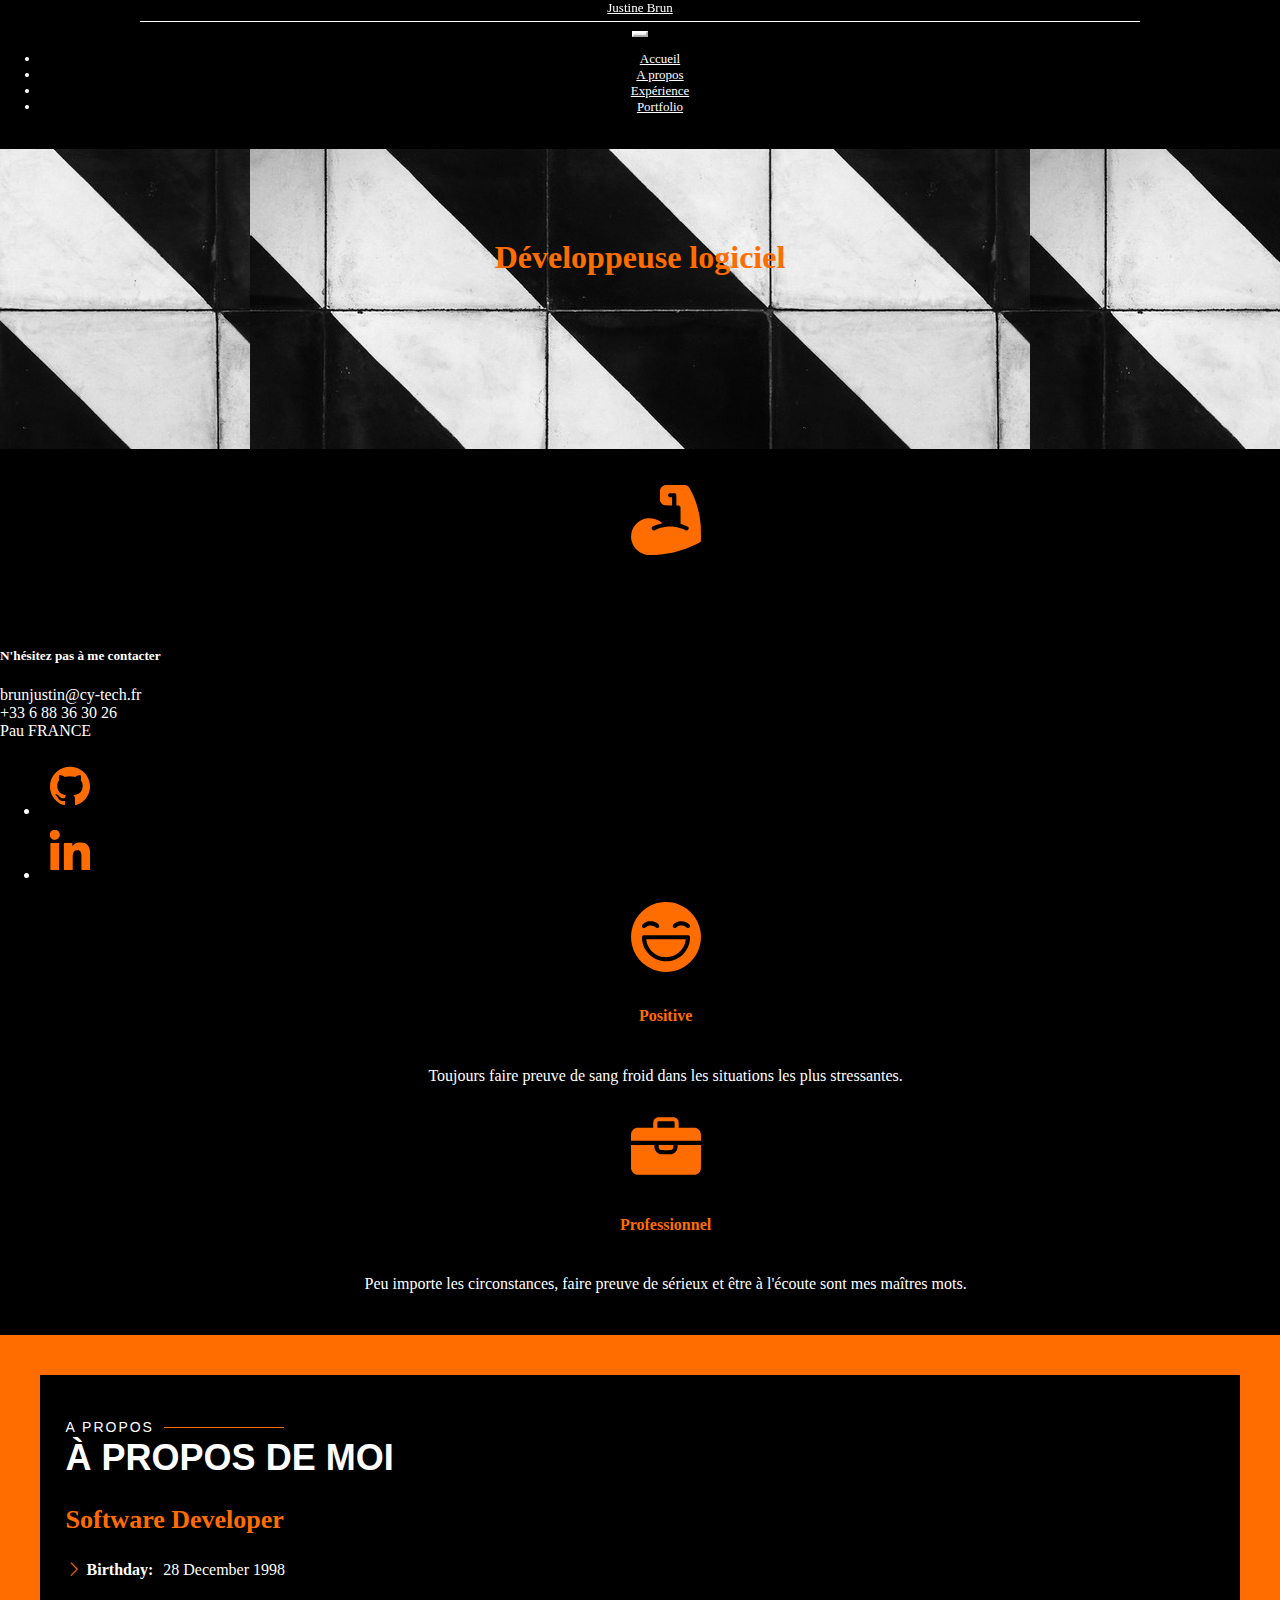
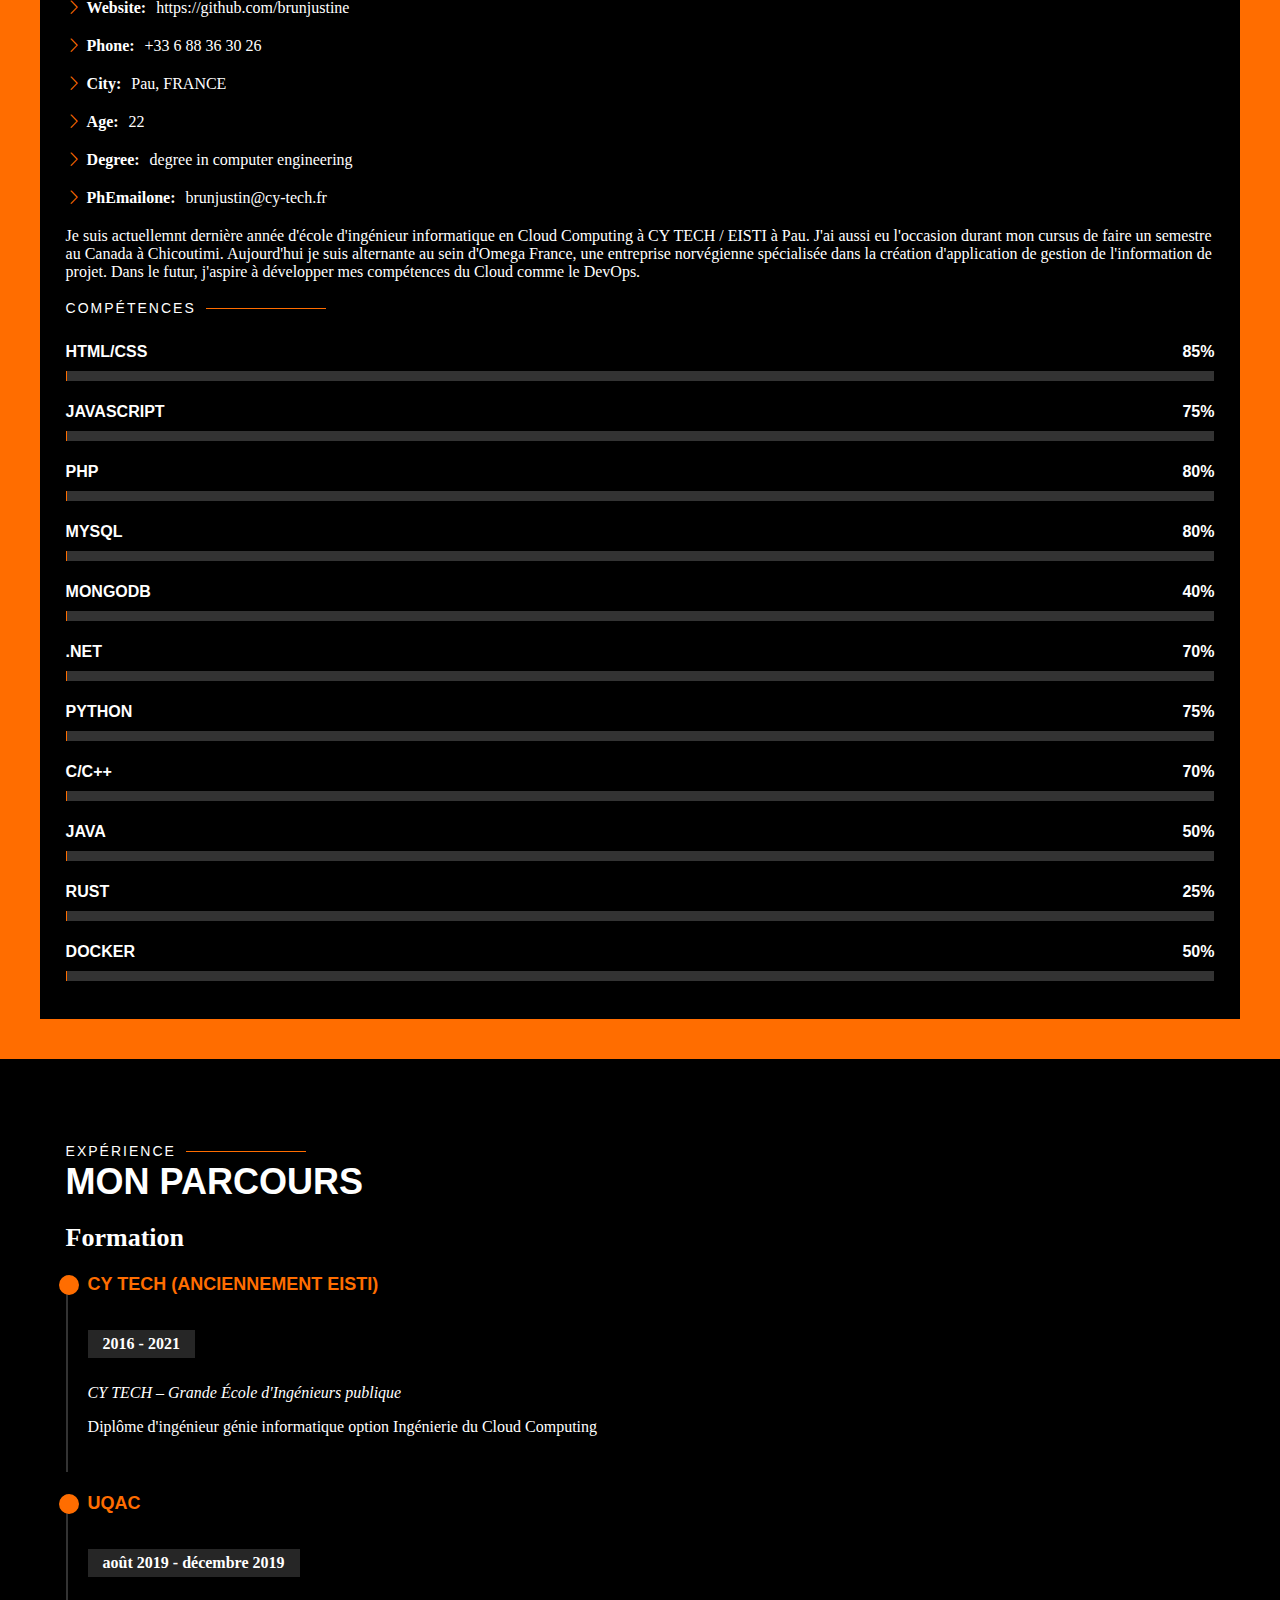
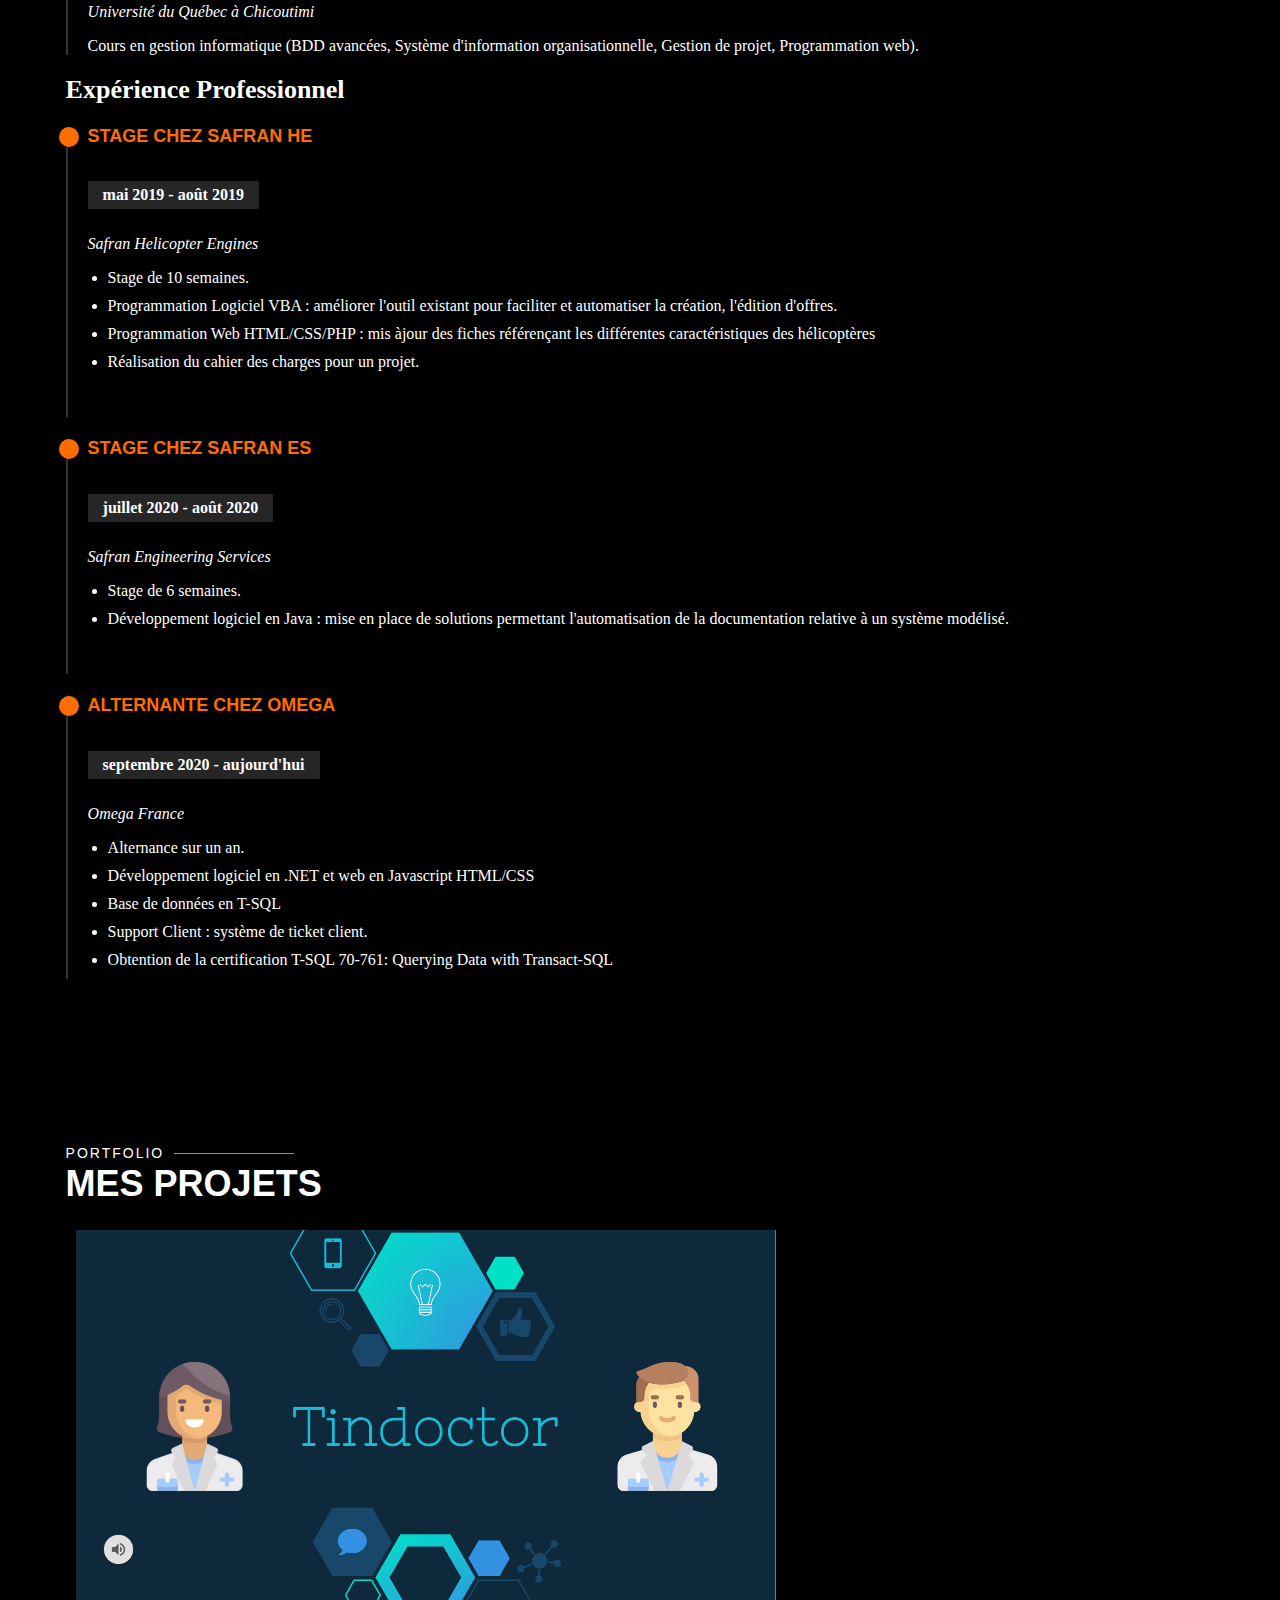
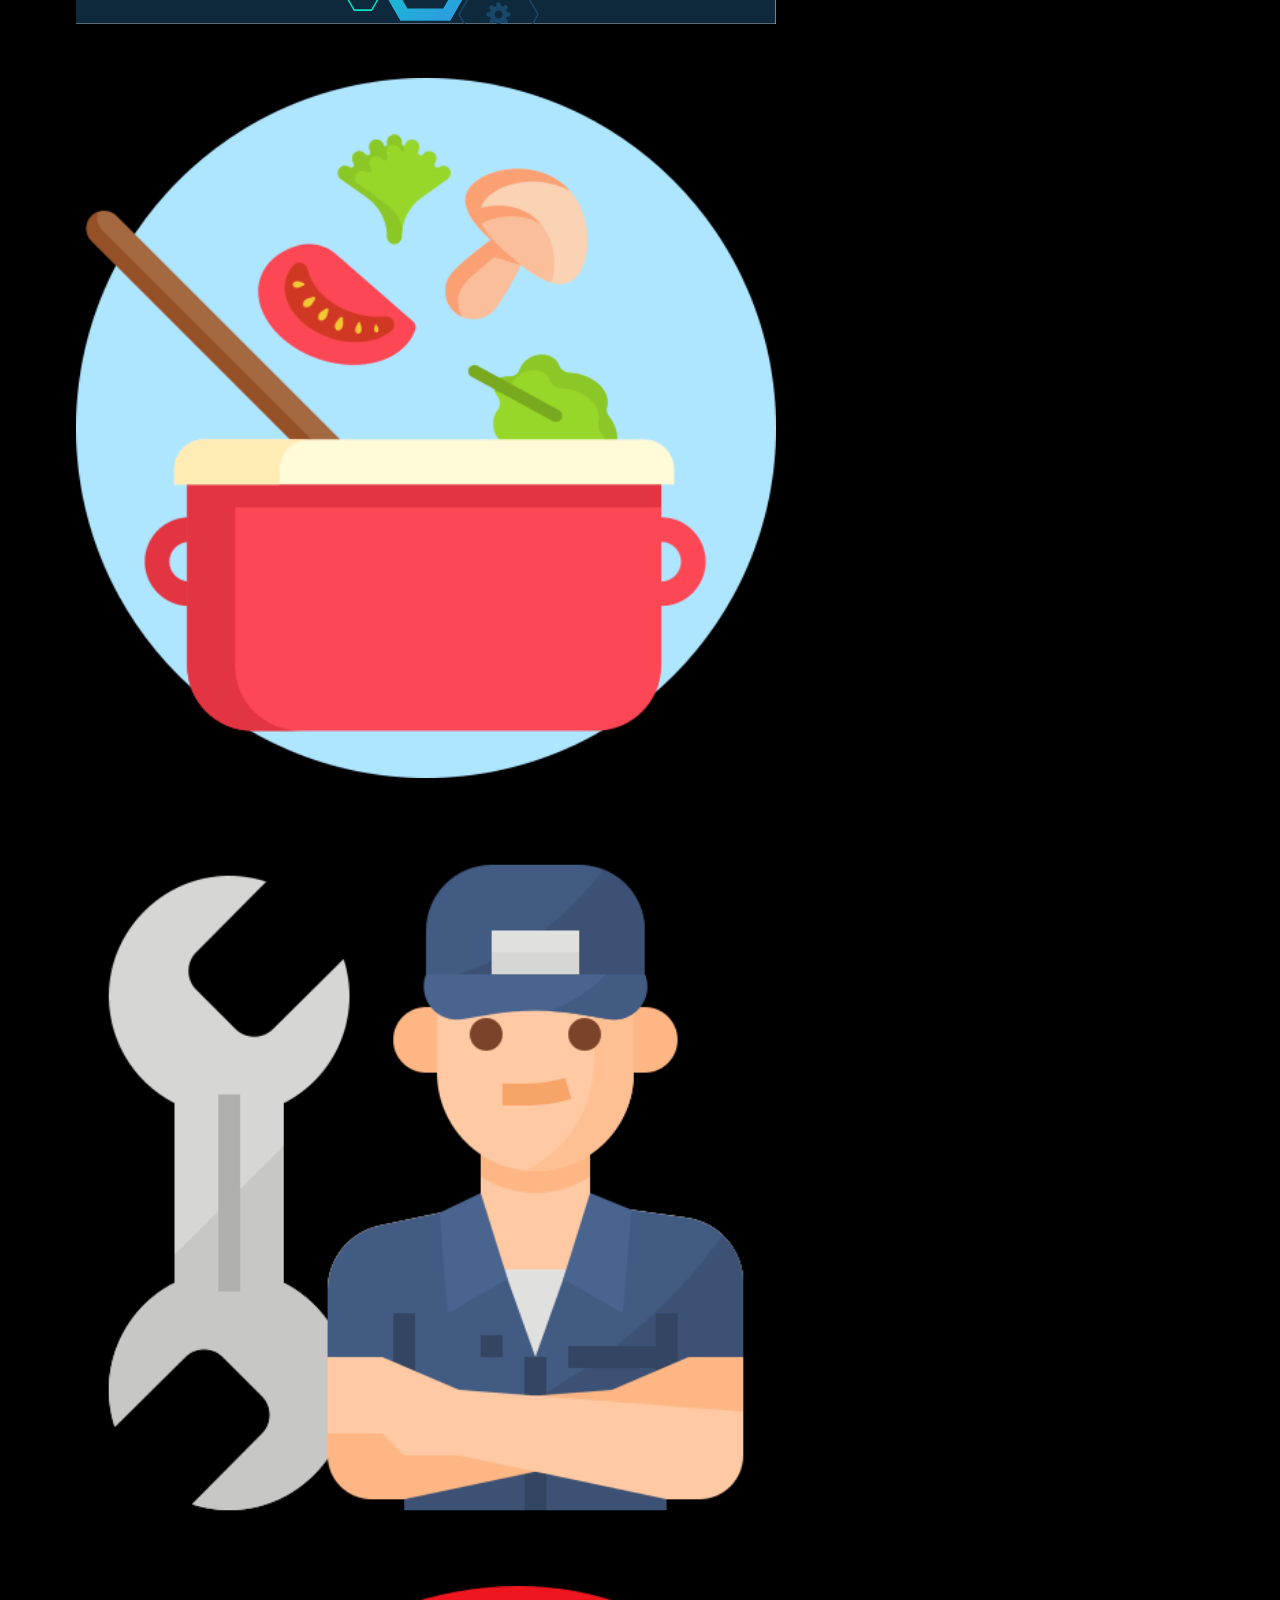
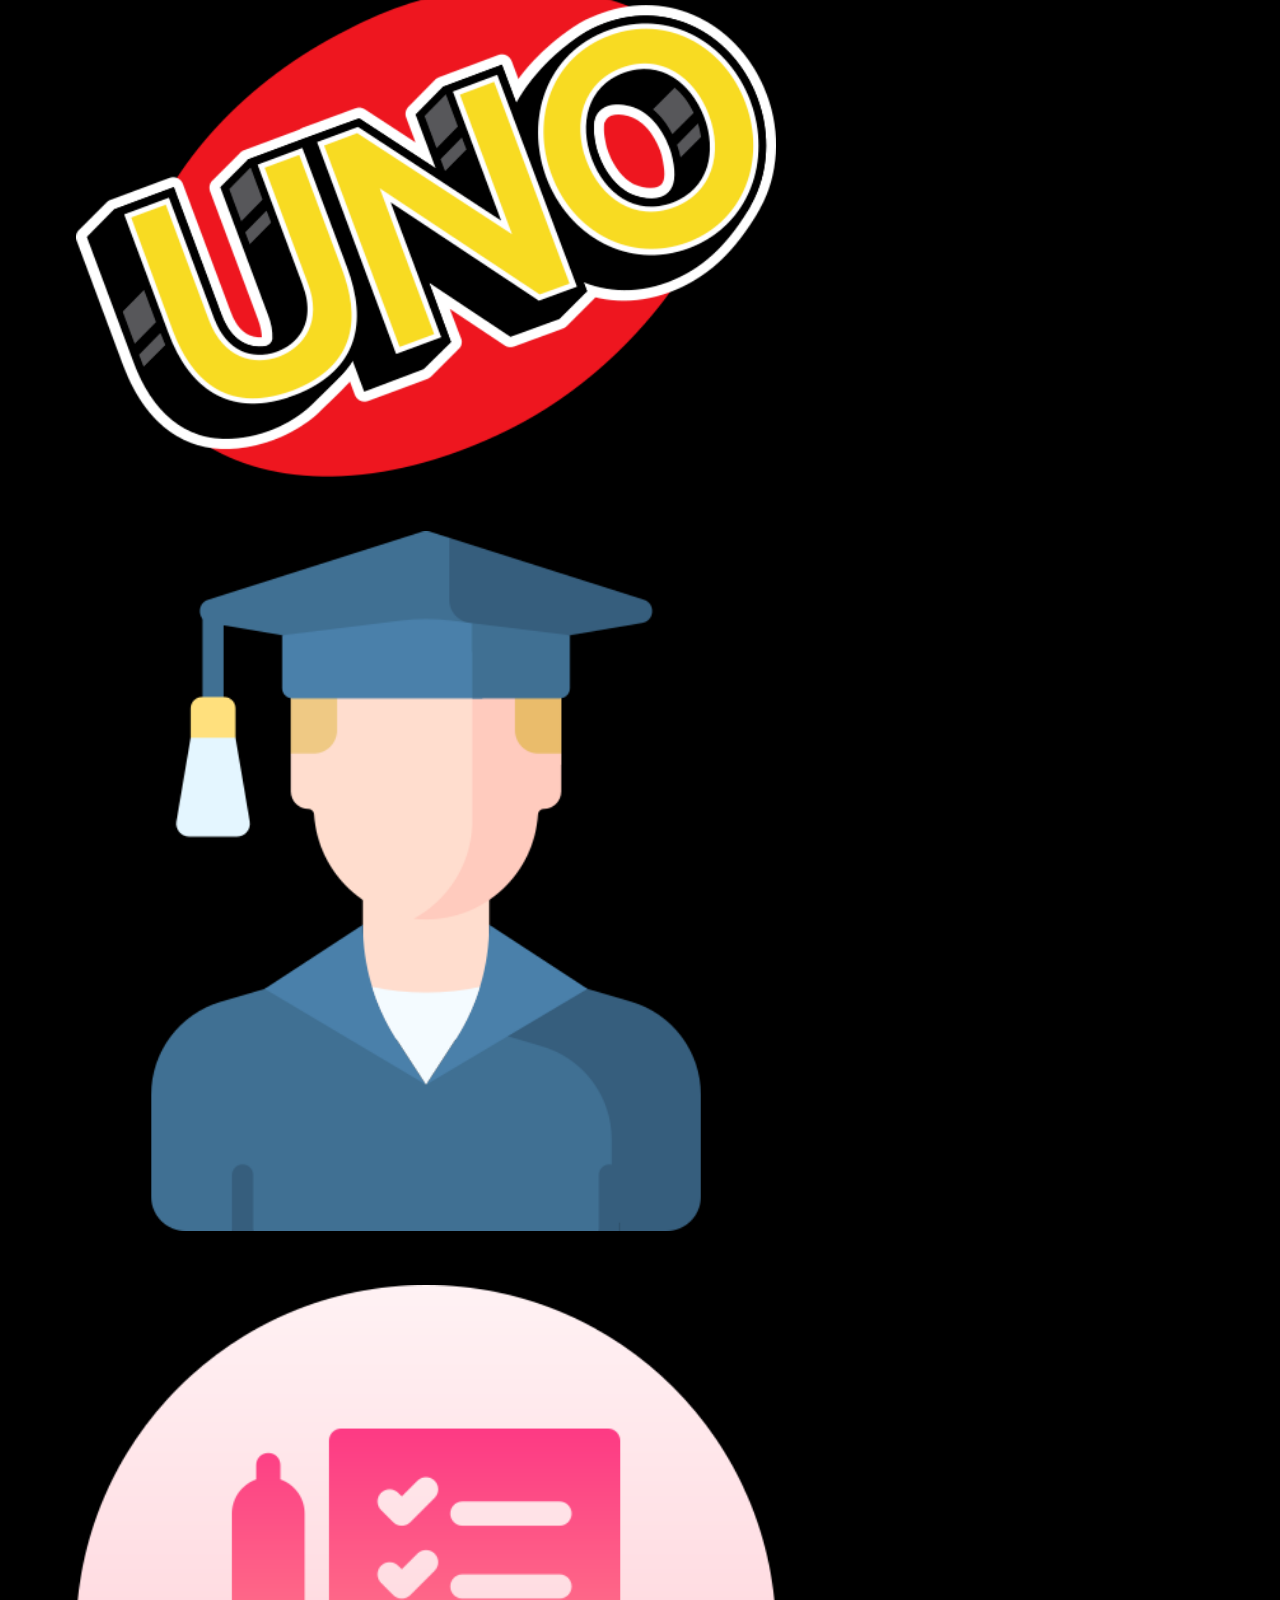
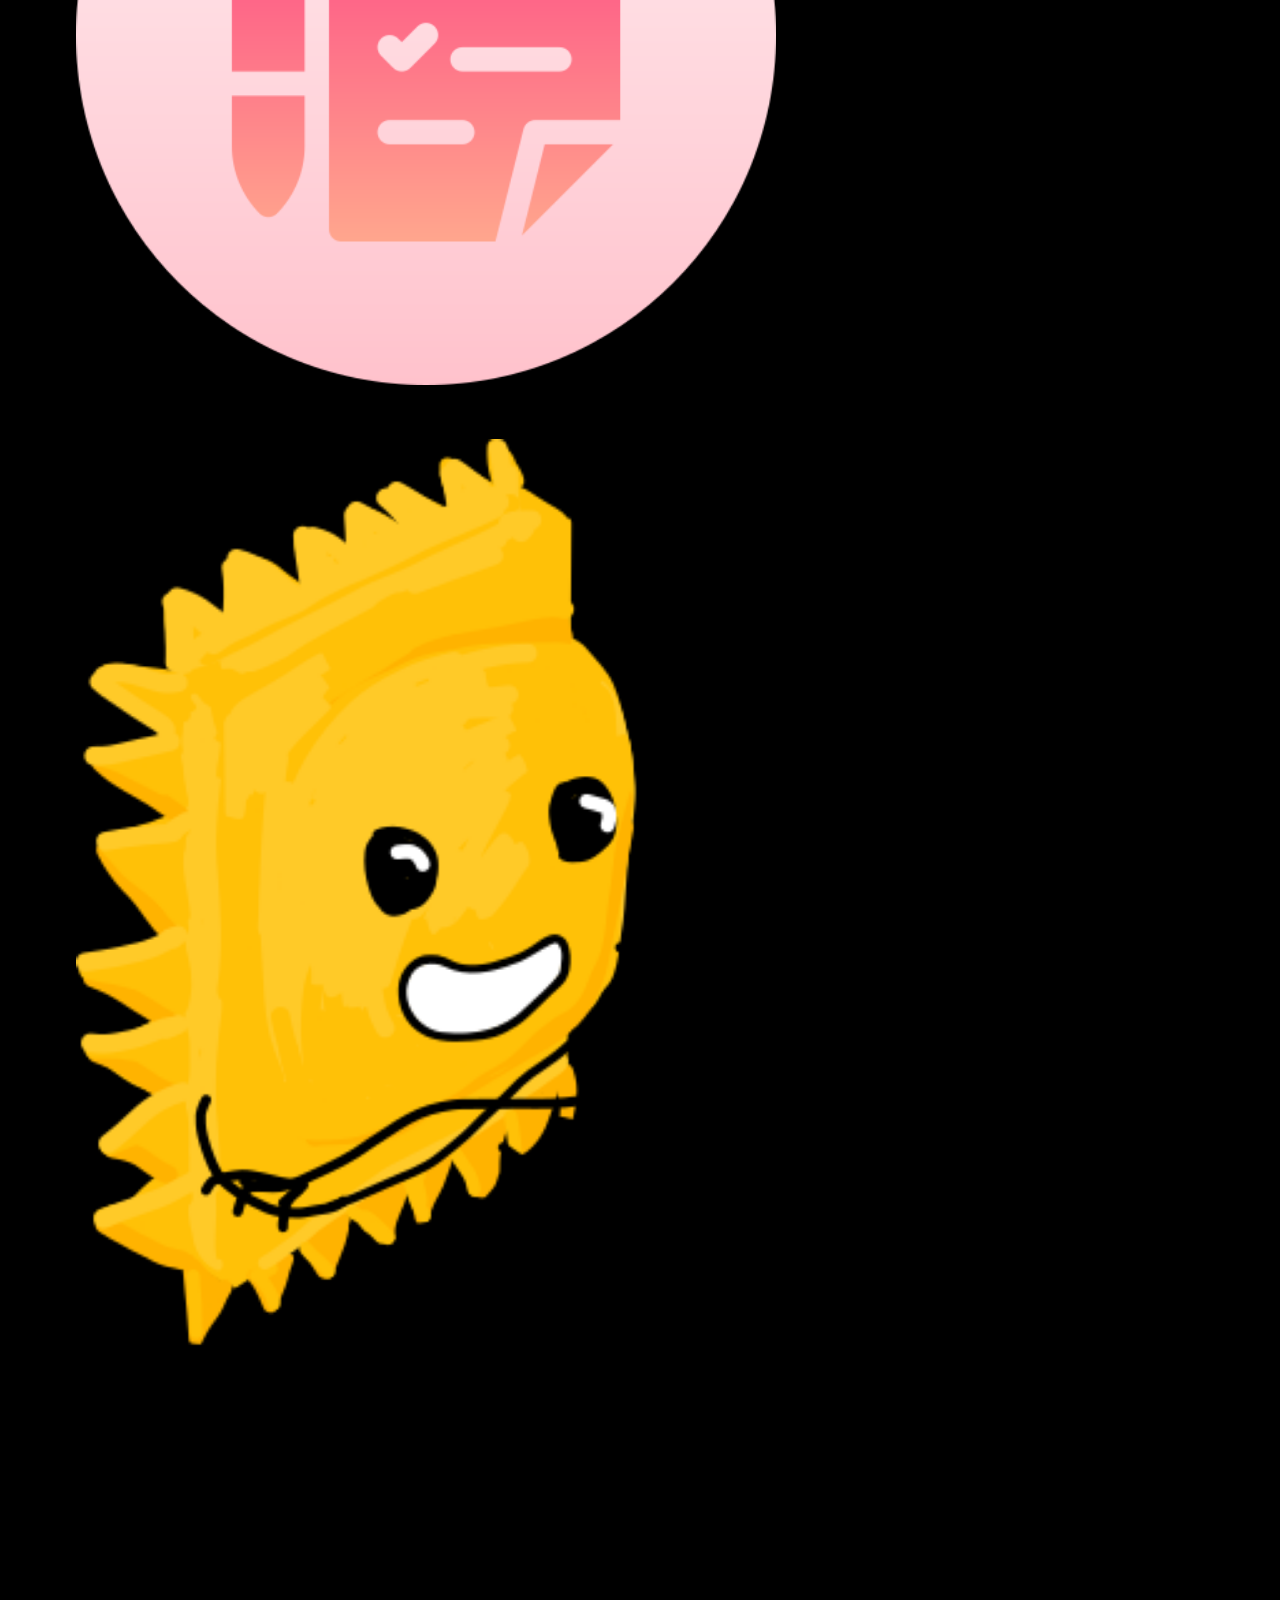
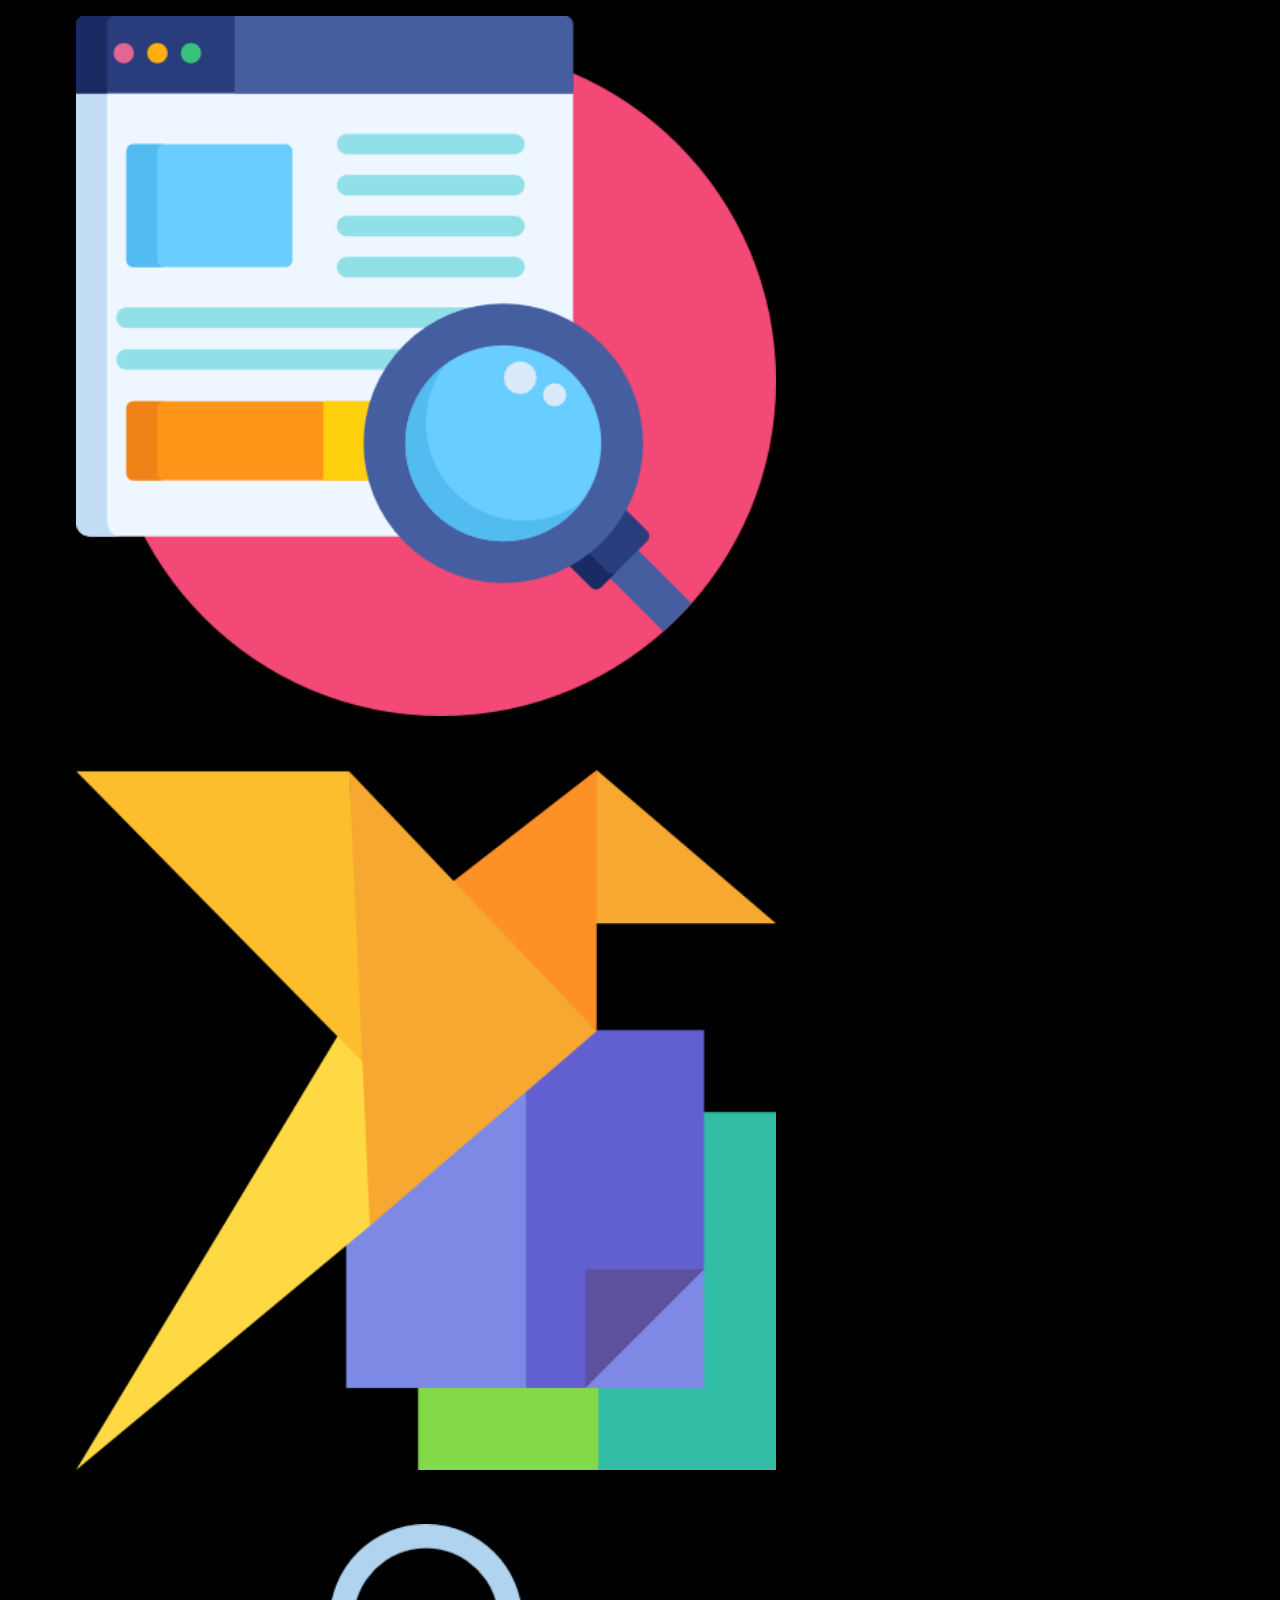
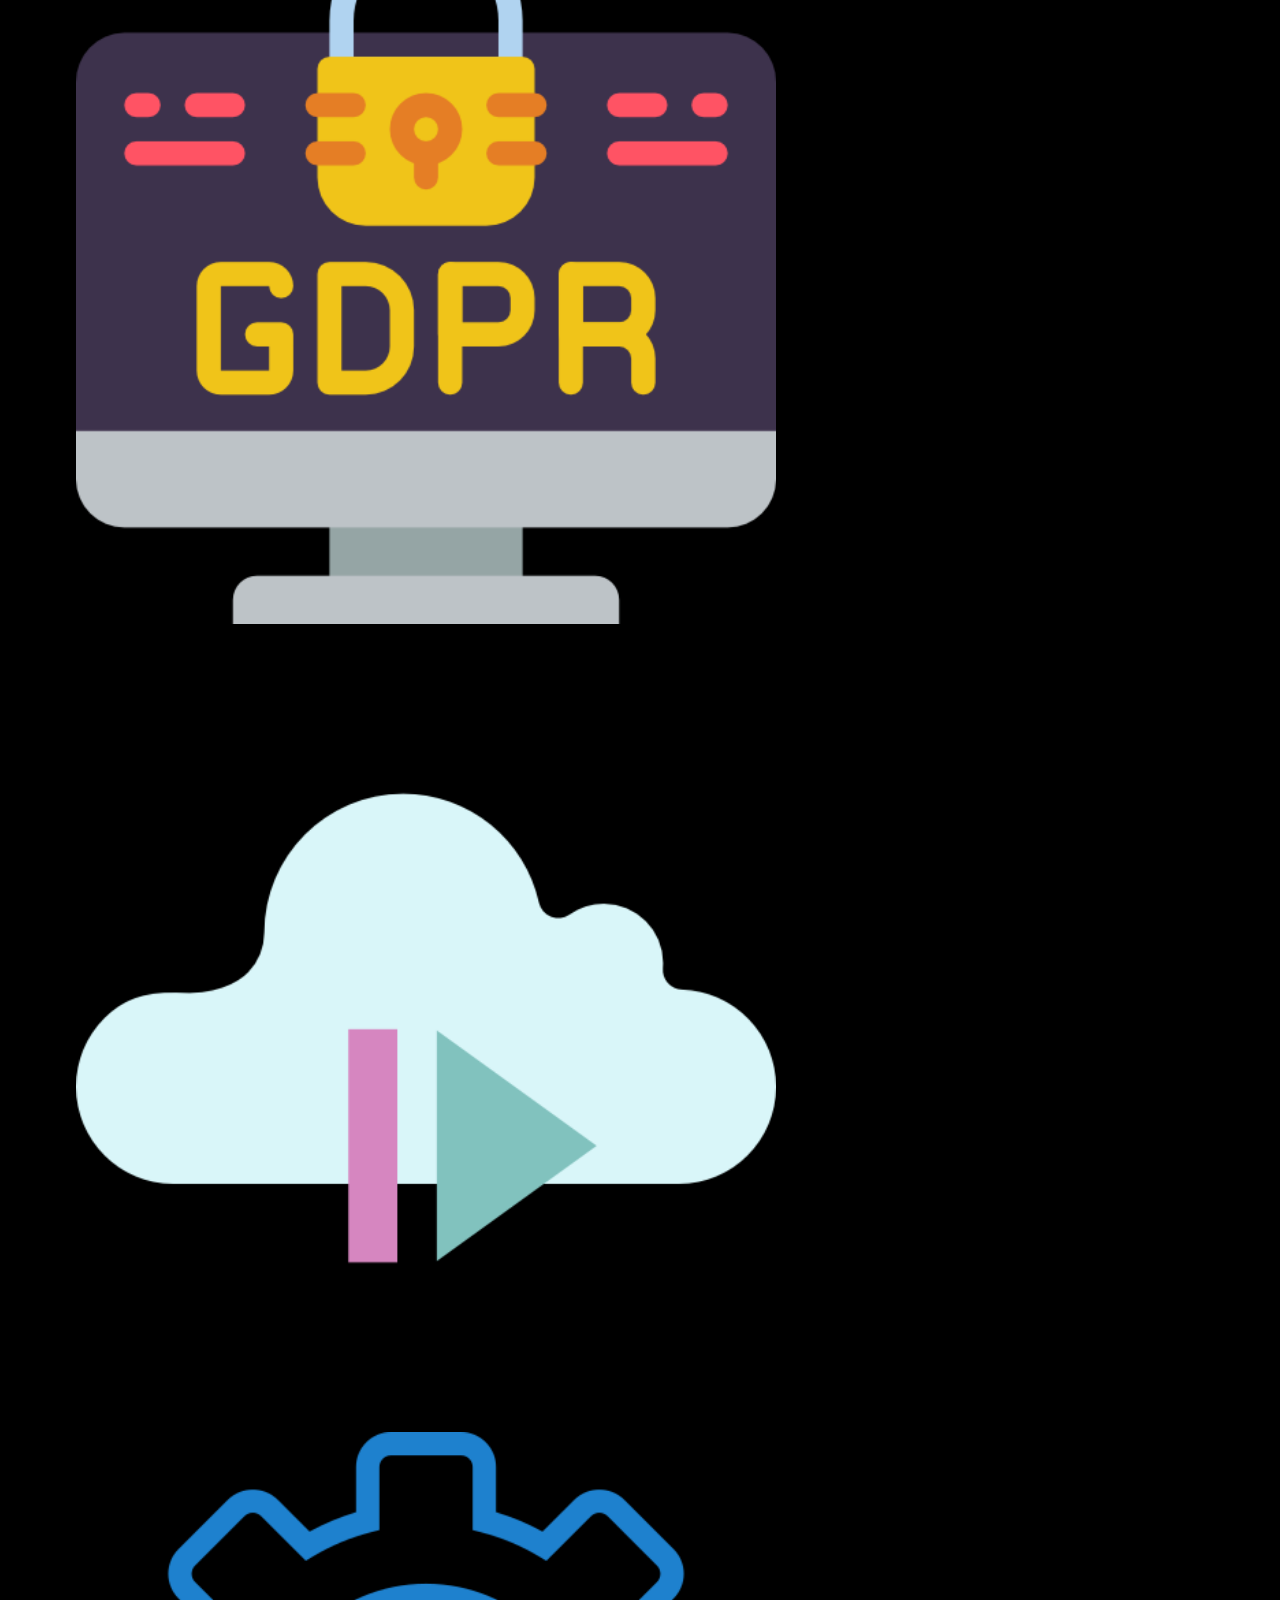
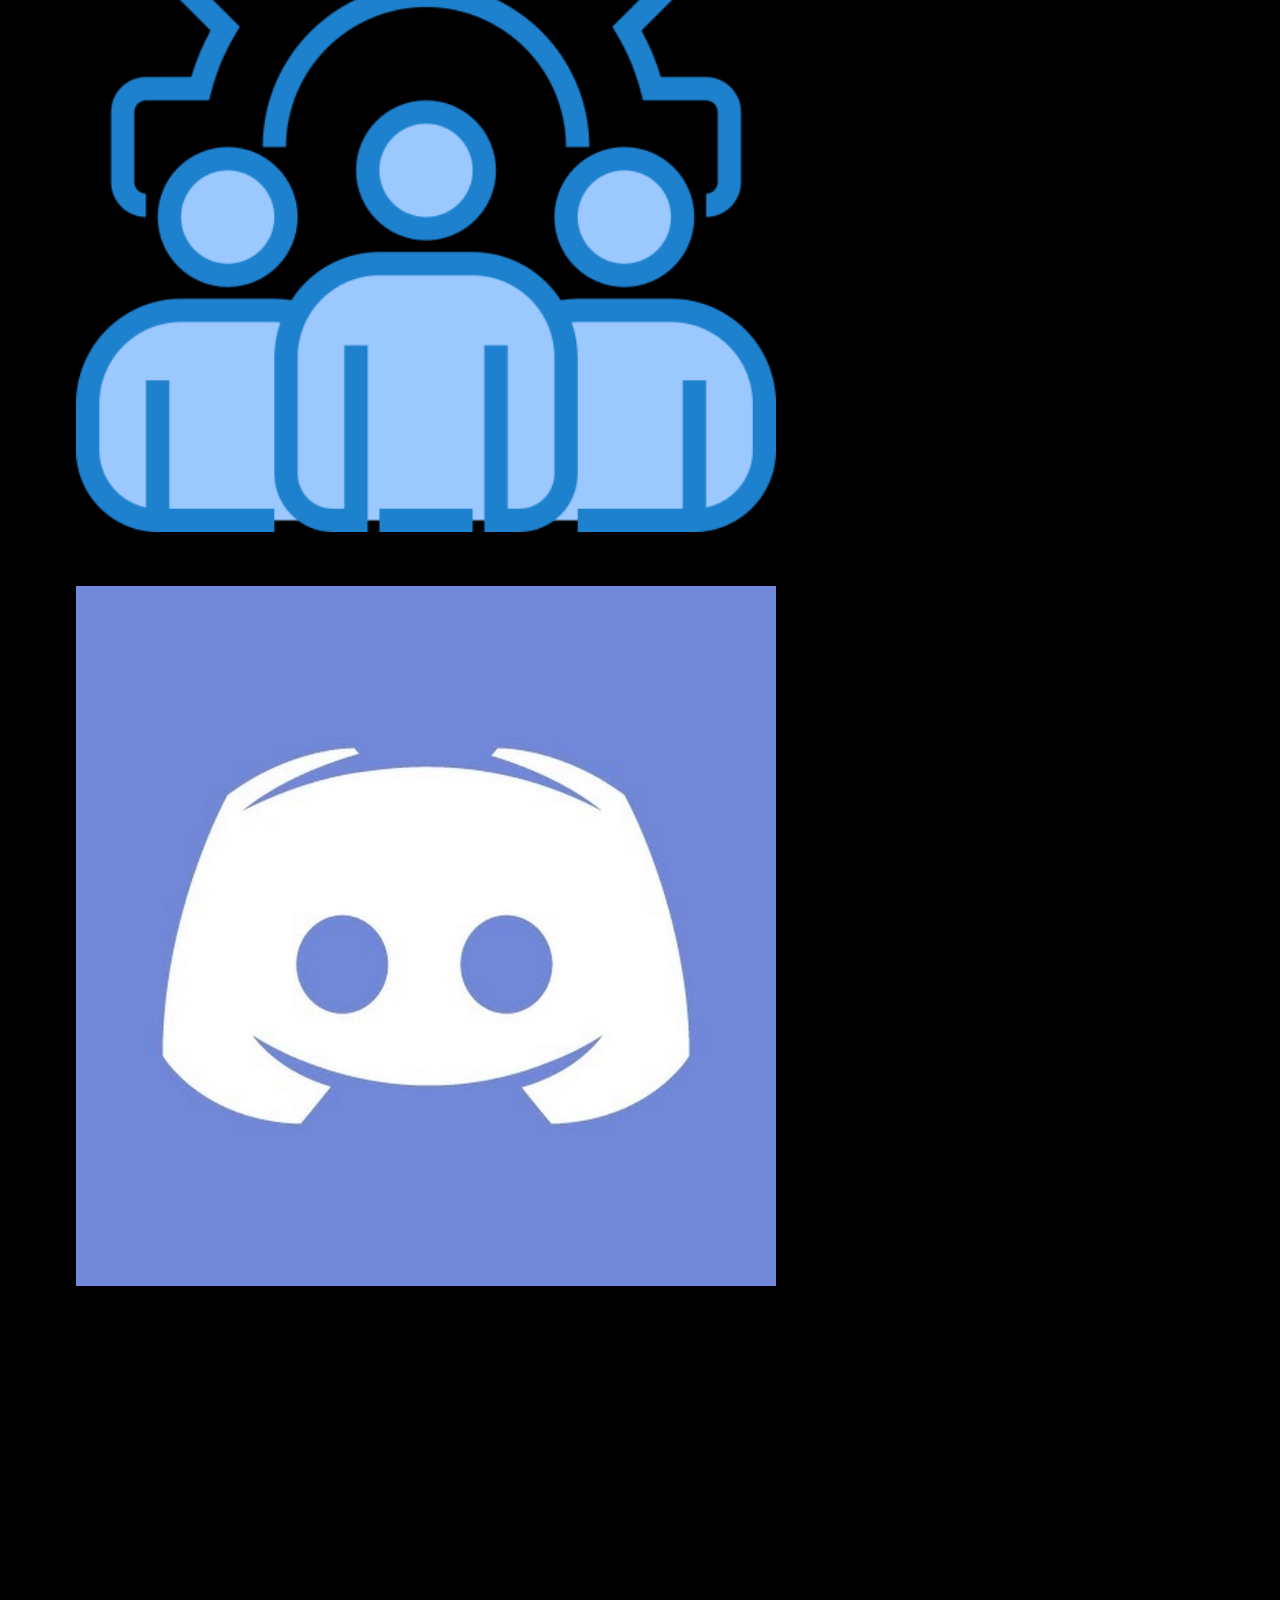
==== index.html @ 9dd647e4 "first commit" ====
<!doctype html>
<html lang="en">
  <head>
    <!-- Required meta tags -->
    <meta charset="utf-8">
    <meta name="viewport" content="width=device-width, initial-scale=1">

    <!-- Bootstrap CSS -->
    
    <link href="https://cdn.jsdelivr.net/npm/bootstrap@5.0.0-beta1/dist/css/bootstrap.min.css" rel="stylesheet" integrity="sha384-giJF6kkoqNQ00vy+HMDP7azOuL0xtbfIcaT9wjKHr8RbDVddVHyTfAAsrekwKmP1" crossorigin="anonymous">
    <link rel="stylesheet" href="bower_components/jqcloud2/dist/jqcloud.min.css">
    <link href="css/style.css" rel="stylesheet">
    <link href="css/project-card.css" rel="stylesheet">
    <link href="css/carousel.css" rel="stylesheet">
    <link href="css/navbar.css" rel="stylesheet">
    <link href="css/home.css" rel="stylesheet">
    <link href="css/about.css" rel="stylesheet">
    <link href="css/footer.css" rel="stylesheet">
    <link href="css/section-title.css" rel="stylesheet">
    <link href="css/skills.css" rel="stylesheet">
    <link href="css/resume.css" rel="stylesheet">
    <link href="css/portfolio.css" rel="stylesheet">
     <!-- Vendor CSS Files -->
  
    <link href="css/vendor/bootstrap-icons/bootstrap-icons.css" rel="stylesheet">
    <link href="css/vendor/boxicons/css/boxicons.min.css" rel="stylesheet">
   
    <script src="bower_components/jquery/dist/jquery.min.js"></script>
    <script src="bower_components/jqcloud2/dist/jqcloud.min.js"></script>
    

    <title>Justine Brun, developper</title>
  </head>
  
  <body>
    <header>
      <nav class="navbar navbar-expand-lg navbar-default justify-content-center">
        <div class="">
          <a class="navbar-brand" href="#">Justine Brun</a>
          <div class="container">
            <hr>
          </div>
          <button class="navbar-toggler custom-toggler" type="button" data-bs-toggle="collapse" data-bs-target="#navbarNavAltMarkup" aria-controls="navbarNavAltMarkup" aria-expanded="false" aria-label="Toggle navigation">
            <span class="navbar-toggler-icon"></span>
          </button>
          <div class="collapse navbar-collapse" id="navbarNavAltMarkup">
            <div class="navbar-nav">
              <ul class="nav">
                <li class="nav-item"><a class="nav-link active" href="#Home" data-bs-target="#carouselScroll" data-bs-slide-to="0" aria-current="page">Accueil</a></li>
                <li class="nav-item"><a id="nav-item-skills" class="nav-link" href="#About" data-bs-target="#carouselScroll" data-bs-slide-to="1">A propos</a></li>
                <li class="nav-item"><a class="nav-link" href="#Resume" data-bs-target="#carouselScroll" data-bs-slide-to="2">Expérience</a></li>
                <li class="nav-item"><a class="nav-link" href="#Portfolio" data-bs-target="#carouselScroll" data-bs-slide-to="3">Portfolio</a></li>
              </ul>
            </div>
          </div>
        </div>
      </nav>
    </header>

    <main>
      


    <div id="carouselScroll" class="carousel carousel-dark slide" data-bs-ride="carousel" data-bs-interval="false">
    <div class=" carousel-inner">

    <div id="Home" class="carousel-item active">
      <div class="content-container">
        <div class="bandeau-img">
          <h1>Développeuse logiciel</h1>
        </div>
      </div>

      <div class="row bandeau-black">
        <div class="col-md-3">
          <img class="icon" src="asset/icon/biceps.svg">
          <h4 class="dark-orange">Dynamique</h4>
          <p>Toujours à la recherche de nouveau challenge à relever. </p>
        </div>
        <div class="col-md-3">
          <img class="icon" src="asset/icon/witness.svg">
          <h4 class="dark-orange">Créative</h4>
          <p>Je mets à profit mon esprit créatif dans chacune de mes tâches.</p>
        </div>
        <div class="col-md-3">
          <img class="icon" src="asset/icon/smile.svg">
          <h4 class="dark-orange">Positive</h4>
          <p>Toujours faire preuve de sang froid dans les situations les plus stressantes.</p>
        </div>
        <div class="col-md-3">
          <img class="icon" src="asset/icon/briefcase.svg">
          <h4 class="dark-orange">Professionnel</h4>
          <p>Peu importe les circonstances, faire preuve de sérieux et être à l'écoute sont mes maîtres mots.</p>
        </div>
      </div>
    </div>

<!--About me section -->
    <div id="About" class="carousel-item">
      <div class="container about-me">
        <div class="section-title">
          <h2>A propos</h2>
          <p class="dark-orange">à propos de moi</p>
        </div>

        <div class="row">
          <div class="col-lg-12 pt-4 pt-lg-0 content" data-aos="fade-left">
            <h3>Software Developer</h3>
            <p class="fst-italic">
             
            </p>
            <div class="row">
              <div class="col-lg-6">
                <ul>
                  <li><i class="bi bi-chevron-right"></i> <strong>Birthday:</strong> <span>28 December 1998</span></li>
                  <li><i class="bi bi-chevron-right"></i> <strong>Website:</strong> <span>https://github.com/brunjustine</span></li>
                  <li><i class="bi bi-chevron-right"></i> <strong>Phone:</strong> <span>+33 6 88 36 30 26</span></li>
                  <li><i class="bi bi-chevron-right"></i> <strong>City:</strong> <span>Pau, FRANCE</span></li>
                </ul>
              </div>
              <div class="col-lg-6">
                <ul>
                  <li><i class="bi bi-chevron-right"></i> <strong>Age:</strong> <span>22</span></li>
                  <li><i class="bi bi-chevron-right"></i> <strong>Degree:</strong> <span>degree in computer engineering</span></li>
                  <li><i class="bi bi-chevron-right"></i> <strong>PhEmailone:</strong> <span>brunjustin@cy-tech.fr</span></li>
                </ul>
              </div>
            </div>
            <p>Je suis actuellemnt dernière année d'école d'ingénieur informatique en Cloud Computing à CY TECH / EISTI à Pau. 
              J'ai aussi eu l'occasion durant mon cursus de faire un semestre au Canada à Chicoutimi.
            Aujourd'hui je suis alternante au sein d'Omega France, une entreprise norvégienne spécialisée dans la création 
              d'application de gestion de l'information de projet.
            Dans le futur, j'aspire à développer mes compétences du Cloud comme le DevOps.</p>
          </div>
        </div>
        <!-- ======= Skills  ======= -->
    <div class="skills container">

      <div class="section-title">
        <h2>Compétences</h2>
      </div>

      <div class="row skills-content">

        <div class="col-lg-6">

          <div class="progress">
            <span class="skill">HTML/CSS <i class="val">85%</i></span>
            <div class="progress-bar-wrap">
              <div class="progress-bar" role="progressbar" aria-valuenow="85" aria-valuemin="0" aria-valuemax="100"></div>
            </div>
          </div>

          <div class="progress">
            <span class="skill">JavaScript <i class="val">75%</i></span>
            <div class="progress-bar-wrap">
              <div class="progress-bar" role="progressbar" aria-valuenow="75" aria-valuemin="0" aria-valuemax="100"></div>
            </div>
          </div>

          <div class="progress">
            <span class="skill">PHP <i class="val">80%</i></span>
            <div class="progress-bar-wrap">
              <div class="progress-bar" role="progressbar" aria-valuenow="80" aria-valuemin="0" aria-valuemax="100"></div>
            </div>
          </div>

          <div class="progress">
            <span class="skill">MySql <i class="val">80%</i></span>
            <div class="progress-bar-wrap">
              <div class="progress-bar" role="progressbar" aria-valuenow="80" aria-valuemin="0" aria-valuemax="100"></div>
            </div>
          </div>

          <div class="progress">
            <span class="skill">MongoDB <i class="val">40%</i></span>
            <div class="progress-bar-wrap">
              <div class="progress-bar" role="progressbar" aria-valuenow="40" aria-valuemin="0" aria-valuemax="100"></div>
            </div>
          </div>

        </div>

        <div class="col-lg-6">

          

          <div class="progress">
            <span class="skill">.Net<i class="val">70%</i></span>
            <div class="progress-bar-wrap">
              <div class="progress-bar" role="progressbar" aria-valuenow="70" aria-valuemin="0" aria-valuemax="100"></div>
            </div>
          </div>

          <div class="progress">
            <span class="skill">Python <i class="val">75%</i></span>
            <div class="progress-bar-wrap">
              <div class="progress-bar" role="progressbar" aria-valuenow="75" aria-valuemin="0" aria-valuemax="100"></div>
            </div>
          </div>

          <div class="progress">
            <span class="skill">C/C++ <i class="val">70%</i></span>
            <div class="progress-bar-wrap">
              <div class="progress-bar" role="progressbar" aria-valuenow="70" aria-valuemin="0" aria-valuemax="100"></div>
            </div>
          </div>

          <div class="progress">
            <span class="skill">Java<i class="val">50%</i></span>
            <div class="progress-bar-wrap">
              <div class="progress-bar" role="progressbar" aria-valuenow="50" aria-valuemin="0" aria-valuemax="100"></div>
            </div>
          </div>

          <div class="progress">
            <span class="skill">Rust <i class="val">25%</i></span>
            <div class="progress-bar-wrap">
              <div class="progress-bar" role="progressbar" aria-valuenow="25" aria-valuemin="0" aria-valuemax="100"></div>
            </div>
          </div>

          <div class="progress">
            <span class="skill">Docker<i class="val">50%</i></span>
            <div class="progress-bar-wrap">
              <div class="progress-bar" role="progressbar" aria-valuenow="50" aria-valuemin="0" aria-valuemax="100"></div>
            </div>
          </div>

          

        </div>

      </div>

    </div><!-- End Skills -->
          
      </div>
    </div>
  

    <div id="Resume" class="carousel-item">
      <div class="container resume">
        <div class="section-title">
          <h2>Expérience</h2>
          <p class="dark-orange">Mon parcours</p>
        </div>

        <div class="row">
          <div class="col-lg-6">  
            <h3 class="resume-title">Formation</h3>
            <div class="resume-item">
              <h4>CY Tech (anciennement EISTI)</h4>
              <h5>2016 - 2021</h5>
              <p><em>CY TECH – Grande École d'Ingénieurs publique</em></p>
              <p>Diplôme d'ingénieur génie informatique option Ingénierie du Cloud Computing</p>
            </div>
            <div class="resume-item">
              <h4>UQAC</h4>
              <h5>août 2019 - décembre 2019</h5>
              <p><em>Université du Québec à Chicoutimi</em></p>
              <p>Cours en gestion informatique (BDD avancées, Système d'information organisationnelle, Gestion de projet, Programmation web).</p>
            </div>
          </div>
          <div class="col-lg-6">
            <h3 class="resume-title">Expérience Professionnel</h3>
            <div class="resume-item">
              <h4>Stage chez Safran HE</h4>
              <h5>mai 2019 - août 2019</h5>
              <p><em>Safran Helicopter Engines</em></p>
              <p>
              <ul>
                <li>Stage de 10 semaines.</li>
                <li>Programmation Logiciel VBA : améliorer l'outil existant pour faciliter et automatiser la création, l'édition d'offres. </li>
                <li>Programmation Web HTML/CSS/PHP : mis àjour des fiches référençant les différentes caractéristiques des hélicoptères</li>
                <li>Réalisation du cahier des charges pour un projet.</li>
              </ul>
              </p>
            </div>
            <div class="resume-item">
              <h4>Stage chez Safran ES</h4>
              <h5>juillet 2020 - août 2020</h5>
              <p><em>Safran Engineering Services</em></p>
              <p>
              <ul>
                <li>Stage de 6 semaines.</li>
                <li>Développement logiciel en Java : mise en place de solutions permettant l'automatisation de la documentation relative à un système modélisé.</li>
              </ul>
              </p>
            </div>
            <div class="resume-item">
              <h4>alternante chez Omega</h4>
              <h5>septembre 2020 - aujourd'hui</h5>
              <p><em>Omega France</em></p>
              <p>
              <ul>
                <li>Alternance sur un an.</li>
                <li>Développement logiciel en .NET et web en Javascript HTML/CSS</li>
                <li>Base de données en T-SQL</li>
                <li>Support Client : système de ticket client.</li>
                <li>Obtention de la certification T-SQL 70-761: Querying Data with Transact-SQL</li>
              </ul>
              </p>
            </div>
          </div>
        </div>
      </div>  
    </div>

    <div id="Portfolio" class="carousel-item  portfolio">
      <div class="container"></div>
        <div class="section-title">
          <h2>Portfolio</h2>
          <p class="dark-orange">Mes projets</p>
        </div>
        
  
        <div class="row portfolio-container">
  
          <div class="col-lg-4 col-md-6 portfolio-item filter-web">
            <div class="portfolio-wrap">
              <img src="asset/projects/TinDoctor.png" class="img-fluid" alt="">
              <div class="portfolio-info">
                <h4>TinDoctor</h4>
                <p>Projet Web</p>
                <p>Angular, NodeJS</p>
                <div class="portfolio-links">
                  <a href="portfolio-details.html?TinDoctor" data-gallery="portfolioDetailsGallery" data-glightbox="type: external" class="portfolio-details-lightbox" title="Portfolio Details"><i class="bx bx-link"></i></a>
                </div>
              </div>
            </div>
          </div>
  
          <div class="col-lg-4 col-md-6 portfolio-item filter-web">
            <div class="portfolio-wrap">
              <img src="asset/projects/LoveYourCuisine.png" class="img-fluid" alt="">
              <div class="portfolio-info">
                <h4>LovYourCuisine</h4>
                <p>Projet Web</p>
                <p>HTML/CSS, Javascript, PHP</p>
                <div class="portfolio-links">
                  <a href="portfolio-details.html?LovYourCuisine" data-gallery="portfolioDetailsGallery" data-glightbox="type: external" class="portfolio-details-lightbox" title="Portfolio Details"><i  class="bx bx-link"></i></a>
                </div>
              </div>
            </div>
          </div>
  
          <div class="col-lg-4 col-md-6 portfolio-item filter-web">
            <div class="portfolio-wrap">
              <img src="asset/projects/VDSA.png" class="img-fluid" alt="">
              <div class="portfolio-info">
                <h4>VDSA</h4>
                <p>Projet Web</p>
                <p>Django</p>
                <div class="portfolio-links">
                  <a href="portfolio-details.html?VDSA" data-gallery="portfolioDetailsGallery" data-glightbox="type: external" class="portfolio-details-lightbox" title="Portfolio Details"><i class="bx bx-link"></i></a>
                </div>
              </div>
            </div>
          </div>
  
          <div class="col-lg-4 col-md-6 portfolio-item filter-web">
            <div class="portfolio-wrap">
              <img src="asset/projects/LOGO_UNO.png" class="img-fluid" alt="">
              <div class="portfolio-info">
                <h4>Uno</h4>
                <p>Projet Web</p>
                <p>Web Socket, HTML/CSS, JavaScript</p>
                <div class="portfolio-links">
                  <a href="portfolio-details.html?Uno" data-gallery="portfolioDetailsGallery" data-glightbox="type: external" class="portfolio-details-lightbox" title="Portfolio Details"><i class="bx bx-link"></i></a>
                </div>
              </div>
            </div>
          </div>
  
          <div class="col-lg-4 col-md-6 portfolio-item filter-web">
            <div class="portfolio-wrap">
              <img src="asset/projects/plateforme-etu.png" class="img-fluid" alt="">
              <div class="portfolio-info">
                <h4>Plateforme étudiante</h4>
                <p>Projet Web</p>
                <p>Angular</p>
                <div class="portfolio-links">
          
                  <a href="portfolio-details.html?PlateformeEtudiante" data-gallery="portfolioDetailsGallery" data-glightbox="type: external" class="portfolio-details-lightbox" title="Portfolio Details"><i class="bx bx-link"></i></a>
                </div>
              </div>
            </div>
          </div>
  
          <div class="col-lg-4 col-md-6 portfolio-item filter-web">
            <div class="portfolio-wrap">
              <img src="asset/projects/todo.png" class="img-fluid" alt="">
              <div class="portfolio-info">
                <h4>TODO List</h4>
                <p>Projet Web</p>
                <p>VueJS, Flask</p>
                <div class="portfolio-links">
                  <a href="portfolio-details.html?TODOList" data-gallery="portfolioDetailsGallery" data-glightbox="type: external" class="portfolio-details-lightbox" title="Portfolio Details"><i class="bx bx-link"></i></a>
                </div>
              </div>
            </div>
          </div>

          <div class="col-lg-4 col-md-6 portfolio-item filter-web">
            <div class="portfolio-wrap">
              <img src="asset/projects/Ravioleat.png" class="img-fluid" alt="">
              <div class="portfolio-info">
                <h4>Ravioleat</h4>
                <p>Projet Web</p>
                <p>VueJS, Flask</p>
                <div class="portfolio-links">
                  <a href="portfolio-details.html?Ravioleat" data-gallery="portfolioDetailsGallery" data-glightbox="type: external" class="portfolio-details-lightbox" title="Portfolio Details"><i class="bx bx-link"></i></a>
                </div>
              </div>
            </div>
          </div>
  
          <div class="col-lg-4 col-md-6 portfolio-item filter-cours">
            <div class="portfolio-wrap">
              <img src="asset/projects/ElasticSearch.png" class="img-fluid" alt="">
              <div class="portfolio-info">
                <h4>Elastic Search</h4>
                <p>Cours</p>
                <div class="portfolio-links">
                  <a href="portfolio-details.html?ElasticSearch" data-gallery="portfolioDetailsGallery" data-glightbox="type: external" class="portfolio-details-lightbox" title="Portfolio Details"><i class="bx bx-link"></i></a>
                </div>
              </div>
            </div>
          </div>
  
          <div class="col-lg-4 col-md-6 portfolio-item filter-cours">
            <div class="portfolio-wrap">
              <img src="asset/projects/SoftwareCraftsmanship.png" class="img-fluid" alt="">
              <div class="portfolio-info">
                <h4>Software craftsmanship</h4>
                <p>Cours</p>
                <div class="portfolio-links">
                  <a href="portfolio-details.html?SoftwareCraftsmanship" data-gallery="portfolioDetailsGallery" data-glightbox="type: external" class="portfolio-details-lightbox" title="Portfolio Details"><i  class="bx bx-link"></i></a>
                </div>
              </div>
            </div>
          </div>
  
          <div class="col-lg-4 col-md-6 portfolio-item filter-cours">
            <div class="portfolio-wrap">
              <img src="asset/projects/rgpd.png" class="img-fluid" alt="">
              <div class="portfolio-info">
                <h4>RGPD</h4>
                <p>Cours</p>
                <div class="portfolio-links">
                  <a href="portfolio-details.html?RGPD" data-gallery="portfolioDetailsGallery" data-glightbox="type: external" class="portfolio-details-lightbox" title="Portfolio Details"><i  class="bx bx-link"></i></a>
                </div>
              </div>
            </div>
          </div>

          <div class="col-lg-4 col-md-6 portfolio-item filter-cours">
            <div class="portfolio-wrap">
              <img src="asset/projects/OpenCloud.png" class="img-fluid" alt="">
              <div class="portfolio-info">
                <h4>Open Cloud</h4>
                <p>Cours</p>
                <div class="portfolio-links">
                  <a href="portfolio-details.html?OpenCloud" data-gallery="portfolioDetailsGallery" data-glightbox="type: external" class="portfolio-details-lightbox" title="Portfolio Details"><i  class="bx bx-link"></i></a>
                </div>
              </div>
            </div>
          </div>

          <div class="col-lg-4 col-md-6 portfolio-item filter-cours">
            <div class="portfolio-wrap">
              <img src="asset/projects/LeanManagement.png" class="img-fluid" alt="">
              <div class="portfolio-info">
                <h4>Lean Management</h4>
                <p>Cours</p>
                <div class="portfolio-links">
                  <a href="portfolio-details.html?LeanManagement" data-gallery="portfolioDetailsGallery" data-glightbox="type: external" class="portfolio-details-lightbox" title="Portfolio Details"><i class="bx bx-link"></i></a>
                </div>
              </div>
            </div>
          </div>

          <div class="col-lg-4 col-md-6 portfolio-item filter-app">
            <div class="portfolio-wrap">
              <img src="asset/projects/BotDiscord.jpg" class="img-fluid" alt="">
              <div class="portfolio-info">
                <h4>Bot Discord</h4>
                <p>App</p>
                <div class="portfolio-links">
                  <a href="portfolio-details.html?BotDiscord" data-gallery="portfolioDetailsGallery" data-glightbox="type: external" class="portfolio-details-lightbox" title="Portfolio Details"><i class="bx bx-link"></i></a>
                </div>
              </div>
            </div>
          </div>
  
        </div>
        
      
       <!-- <div class="div-animate">TEST</div>
    <div>
      <div id="carouselExampleIndicators" class="carousel carousel-dark slide" data-bs-ride="carousel">
        <ol class="carousel-indicators">
          <li data-bs-target="#carouselExampleIndicators" data-bs-slide-to="0" class="active"></li>
          <li data-bs-target="#carouselExampleIndicators" data-bs-slide-to="1"></li>
          <li data-bs-target="#carouselExampleIndicators" data-bs-slide-to="2"></li>
        </ol>
        <div class="carousel-inner">
          <div class="carousel-item active">
            <div class="row">
              <div class="col-md-4 vertical-center">
                <img src="asset/fluorescent2.png" class="lamp"></img>
                <div class="card bg-white text-center">
                  <div class="image">
                    <img src="asset/icc.png" class="card-img d-block w-100" alt="...">
                  </div>
                  <div class="card-img-overlay">
                   
                    <button class="cercle-shape" type="button" data-bs-toggle="modal" data-bs-target="#project_1">View Project</button>
                
                    <div class="modal fade" id="project_1" tabindex="-1" aria-labelledby="exampleModalLabel" aria-hidden="true">
                      <div class="modal-dialog modal-dialog-centered">
                        <div class="modal-content">
                          <div class="modal-header">
                            <h5 class="modal-title" id="exampleModalLabel">Project 1</h5>
                            <button type="button" class="btn-close" data-bs-dismiss="modal" aria-label="Close"></button>
                          </div>
                          <div class="modal-body">
                            ...
                          </div>
                          <div class="modal-footer">
                            <button type="button" class="btn btn-secondary" data-bs-dismiss="modal">Close</button>
                            <button type="button" class="btn btn-primary">Go to the GitHub Project</button>
                          </div>
                        </div>
                      </div>
                    </div>
                  </div>
                </div>
                <div class="note">
                  <h4>ICC Logo</h4>
                  <p>Gimp/Inkscape</p>
                </div>
              </div>
              <div class="col-md-4 vertical-center">
                <img src="asset/fluorescent2.png" class="lamp"></img>
                <img src="asset/icc.png" class="d-block w-100" alt="...">
              </div>
              <div class="col-md-4 vertical-center">
                <img src="asset/fluorescent2.png" class="lamp"></img>
                <img src="asset/icc.png" class="d-block w-100" alt="...">
              </div>
            </div>
            
          </div>
          <div class="carousel-item">
            <div class="row">
              <div class="col-md-4 vertical-center">
                <img src="asset/fluorescent1.png" class="lamp"></img>
                <img src="asset/icc.png" class="d-block w-100" alt="...">
              </div>
              <div class="col-md-4">
                <img src="asset/icc.png" class="d-block w-100" alt="...">
              </div>
              <div class="col-md-4">
                <img src="asset/icc.png" class="d-block w-100" alt="...">
              </div>
            </div>
          </div>
          <div class="carousel-item">
            <div class="row">
              <div class="col-md-4">
                <img src="asset/icc.png" class="d-block w-100" alt="...">
              </div>
              <div class="col-md-4">
                <img src="asset/icc.png" class="d-block w-100" alt="...">
              </div>
              <div class="col-md-4">
                <img src="asset/icc.png" class="d-block w-100" alt="...">
              </div>
            </div>
          </div>
        </div>
        <a class="carousel-control-prev" href="#carouselExampleIndicators" role="button" data-bs-slide="prev">
          <span class="carousel-control-prev-icon" aria-hidden="true"></span>
          <span class="visually-hidden">Previous</span>
        </a>
        <a class="carousel-control-next" href="#carouselExampleIndicators" role="button" data-bs-slide="next">
          <span class="carousel-control-next-icon" aria-hidden="true"></span>
          <span class="visually-hidden">Next</span>
        </a>
      </div>
    </div>-->
    </div>
  </div>
    

    </div>
  </main>




  <footer>
    <br>
    <br>
    <div id="Contact" class="container ">
      <h5>N'hésitez pas à me contacter</h5>
      <span>brunjustin@cy-tech.fr</span><br>
      <span>+33 6 88 36 30 26</span><br>
      <span>Pau FRANCE</span>

      <div class="social-networks">
        <ul class="nav justify-content-center">
          <li class="nav-item">
            <a class="nav-link active" href="https://github.com/brunjustine">
              <img class="icon-footer" src="asset/icon/github.svg">
            </a>
          </li>
          <li class="nav-item">
            <a class="nav-link" href="https://www.linkedin.com/in/justine-brun-a44b41172/">
              <img class="icon-footer" src="asset/icon/linkedin.svg">
            </a>
          </li>
        </ul>
      </div>
    </div>
  </footer>
    <!-- Optional JavaScript; choose one of the two! -->
    <script src="css/vendor/waypoints/noframework.waypoints.js"></script>
    <script src="js/main.js"></script>
    

    <!-- Option 1: Bootstrap Bundle with Popper -->
    
     <script src="https://cdn.jsdelivr.net/npm/bootstrap@5.0.0-beta1/dist/js/bootstrap.bundle.min.js" integrity="sha384-ygbV9kiqUc6oa4msXn9868pTtWMgiQaeYH7/t7LECLbyPA2x65Kgf80OJFdroafW" crossorigin="anonymous"></script>
    
    <!-- Option 2: Separate Popper and Bootstrap JS -->
    
    <!--
    <script src="https://cdn.jsdelivr.net/npm/@popperjs/core@2.5.4/dist/umd/popper.min.js" integrity="sha384-q2kxQ16AaE6UbzuKqyBE9/u/KzioAlnx2maXQHiDX9d4/zp8Ok3f+M7DPm+Ib6IU" crossorigin="anonymous"></script>
    <script src="https://cdn.jsdelivr.net/npm/bootstrap@5.0.0-beta1/dist/js/bootstrap.min.js" integrity="sha384-pQQkAEnwaBkjpqZ8RU1fF1AKtTcHJwFl3pblpTlHXybJjHpMYo79HY3hIi4NKxyj" crossorigin="anonymous"></script>
    -->
  </body>
</html>
---- css/style.css ----
body {
    padding:0;
    margin:0;
    display:flex; 
    flex-direction:column; 
    height:100vh;
    background-color:black;
    color:white;
}

.div-animate {
    width: 100px;
    height: 100px;
    background-color: green;
}

img {
    border-color: black;
    border-style: solid;
    border-width: 10px;
}

.vertical-center {
    display: flex;
    flex-direction: column;
    align-items: center;

}

.lamp {
    width:20%;
    border-style: none;
    
}

.note {
    background-color: white;
    
    margin-top: 5%;
    padding : 3%;
    box-shadow: -4px 5px 6px 2px rgb(0 0 0 / 20%);
}


.jqcloud {
    line-height:normal!important;
}

.jqcloud-word {
    white-space: normal;
}
---- css/project-card.css ----
.card:before {
    content:'';
    color:#fff;
    position:absolute;
    width:100%; height:100%;
    top:0; left:0;
    background:rgba(255,255,255,0.5);
    opacity:0.5;
    transition: all 0.5s;
    -webkit-transition: all 0.5s;
}

.card:hover:before {
    opacity:0;
}

.card:hover .cercle-shape {
    visibility: visible;
}

.card:before{
    filter : contrast(1.2);
}

.cercle-shape{
    visibility: hidden;
    height: 120px; 
    width: 120px;
    border-radius: 50%; 

    margin:auto;
    border-style: none;

    background-color: turquoise;
}
---- css/carousel.css ----
.carousel {
    height: 100%;
}

.carousel-inner {
    height: 100%;
}
---- css/navbar.css ----
/* Classe principale de la barre de navigation */
.navbar-default {
 /* Couleur de fond de la barre de navigation */
    background-color: black;
    border-color: #E7E7E7;
    text-align: center;
    font-size: small;
}

.navbar-nav {
  margin:auto;
}

/* unvisited link */
.nav-link:link {
  color: white!important;
}

/* visited link */
.nav-link:visited {
  color: white!important;
}

/* mouse over link */
.nav-link:hover {
  color: #DE6845!important;
}

.nav-link:active {
  color:#DE6845!important;
}

/* Couleur des titres affichés dans la barre */
.navbar-default .navbar-brand {
    color: white;
    filter : contrast(1.5);
}
/* Couleur utilisée lors du passage de la souris sur un titre de la barre */
.navbar-default .navbar-brand:hover,
.navbar-default .navbar-brand:focus {
 color:#DE6845;
}

.custom-toggler.navbar-toggler { 
    border-color: white; 
} 

.custom-toggler .navbar-toggler-icon {
    background-image: url('data:image/svg+xml;charset=utf8, %3Csvg viewBox=’0 0 32 32′ xmlns=’http://www.w3.org/2000/svg’%3E%3Cpath stroke=’rgba(0, 128, 0, 0.8)’ stroke-width=’2′ stroke-linecap=’round’ stroke-miterlimit=’10’ d=’M4 8h24M4 16h24M4 24h24’/%3E%3C/svg%3E');
}

hr {
    width :1000px;
    border: none;
    border-bottom: 1px solid white;
    opacity: 1;
    margin:auto;
    background-color: black;
    padding-top: 5px;
}
---- css/home.css ----
.content-container h1 {
    text-align: center;
    color: #FF6D00;
    padding-top: 7%;
}

.bandeau-img {
    background-image: url('../asset/bandeau/1.jpeg');
    background-position: center;
    /*background-size: contain;*/
    display: block;
    border:none;
    height: 300px;
    width:100%;
    margin: 0;
    padding: 0;
    top: 0;
    left: 0;
}

.bandeau-black {
    background-position: center;
    background-color: black;
    border:none;
    height: 100%;
    width:100%;
    margin: 0;
    padding: 2%;
    top: 0;
    left: 0;
    color: white;
    text-align: center;
}

.icon {
    width:70px;
}

.dark-orange {
    color: #FF6D00;
}

div.bandeau-black p:first-of-type  {
    padding-left: 100px;
    padding-right: 100px;
    padding-top: 20px; 
}
---- css/about.css ----
#About {
    padding:2%;
    border-color: #FF6D00;
    border-style: solid;
    border-width: 40px;
}

.about-me .content h3 {
    font-weight: 700;
    font-size: 26px;
    color: #FF6D00;
  }
  
  .about-me .content ul {
    list-style: none;
    padding: 0;
  }
  
  .about-me .content ul li {
    margin-bottom: 20px;
    display: flex;
    align-items: center;
  }
  
  .about-me .content ul strong {
    margin-right: 10px;
  }
  
  .about-me .content ul i {
    font-size: 16px;
    margin-right: 5px;
    color: #FF6D00;
    line-height: 0;
  }
  
  .about-me .content p:last-child {
    margin-bottom: 0;
  }
---- css/footer.css ----
footer {
    position:sticky;
    bottom:0;
    width:100%;
    background-color:black;
    color :white;
}

.icon-footer{
    width: 40px;
}

#Contact {
    
}
.social-networks {}
---- css/section-title.css ----
.section-title h2 {
    font-size: 14px;
    font-weight: 500;
    padding: 0;
    line-height: 1px;
    margin: 0 0 20px 0;
    letter-spacing: 2px;
    text-transform: uppercase;
    font-family: "Poppins", sans-serif;
    padding-top:2%;
  }
  
  .section-title h2::after {
    content: "";
    width: 120px;
    height: 1px;
    display: inline-block;
    background: #FF6D00;
    margin: 4px 10px;
  }
  
  .section-title p {
    margin: 0;
    margin: -15px 0 15px 0;
    font-size: 36px;
    font-weight: 700;
    text-transform: uppercase;
    font-family: "Poppins", sans-serif;
    color: #fff;
  }
---- css/skills.css ----
/*--------------------------------------------------------------
# Skills
--------------------------------------------------------------*/
.skills .progress {
    height: 60px;
    display: block;
    background: none;
    border-radius: 0;
  }
  
  .skills .progress .skill {
    padding: 10px 0;
    margin: 0;
    text-transform: uppercase;
    display: block;
    font-weight: 600;
    font-family: "Poppins", sans-serif;
    color: #fff;
  }
  
  .skills .progress .skill .val {
    float: right;
    font-style: normal;
  }
  
  .skills .progress-bar-wrap {
    background: rgba(255, 255, 255, 0.2);
  }
  
  .skills .progress-bar {
    width: 1px;
    height: 10px;
    transition: .9s;
    background-color: #FF6D00;
  }
---- css/resume.css ----
#Resume {
    padding:2%;
    border-width: 40px;
    border-color: black;
    border-style: solid;
}

.resume .resume-title {
    font-size: 26px;
    font-weight: 700;
    margin-top: 20px;
    margin-bottom: 20px;
    color: #fff;
  }
  
  .resume .resume-item {
    padding: 0 0 20px 20px;
    margin-top: -2px;
    border-left: 2px solid rgba(255, 255, 255, 0.2);
    position: relative;
  }
  
  .resume .resume-item h4 {
    line-height: 18px;
    font-size: 18px;
    font-weight: 600;
    text-transform: uppercase;
    font-family: "Poppins", sans-serif;
    color: #FF6D00;
    margin-bottom: 10px;
  }
  
  .resume .resume-item h5 {
    font-size: 16px;
    background: rgba(255, 255, 255, 0.15);
    padding: 5px 15px;
    display: inline-block;
    font-weight: 600;
    margin-bottom: 10px;
  }
  
  .resume .resume-item ul {
    padding-left: 20px;
  }
  
  .resume .resume-item ul li {
    padding-bottom: 10px;
  }
  
  .resume .resume-item:last-child {
    padding-bottom: 0;
  }
  
  .resume .resume-item::before {
    content: "";
    position: absolute;
    width: 16px;
    height: 16px;
    border-radius: 50px;
    left: -9px;
    top: 0;
    background: #FF6D00;
    border: 2px solid #FF6D00;
  }
---- css/portfolio.css ----
#Portfolio {
    padding:2%;
    border-width: 40px;
    border-color: black;
    border-style: solid;
}

.portfolio img {
  width: 700px;
}

.portfolio .portfolio-item {
    margin-bottom: 30px;
  }
  
  .portfolio #portfolio-flters {
    padding: 0;
    margin: 0 auto 15px auto;
    list-style: none;
    text-align: center;
    border-radius: 50px;
    padding: 2px 15px;
  }
  
  .portfolio #portfolio-flters li {
    cursor: pointer;
    display: inline-block;
    padding: 8px 16px 10px 16px;
    font-size: 14px;
    font-weight: 600;
    line-height: 1;
    text-transform: uppercase;
    color: #fff;
    background: rgba(255, 255, 255, 0.1);
    margin: 0 3px 10px 3px;
    transition: all 0.3s ease-in-out;
    border-radius: 4px;
  }
  
  .portfolio #portfolio-flters li:hover, .portfolio #portfolio-flters li.filter-active {
    background: #18d26e;
  }
  
  .portfolio #portfolio-flters li:last-child {
    margin-right: 0;
  }
  
  .portfolio .portfolio-wrap {
    transition: 0.3s;
    position: relative;
    overflow: hidden;
    z-index: 1;
    background: rgba(0, 0, 0, 0.6);
  }
  
  .portfolio .portfolio-wrap::before {
    content: "";
    background: rgba(0, 0, 0, 0.6);
    position: absolute;
    left: 30px;
    right: 30px;
    top: 30px;
    bottom: 30px;
    transition: all ease-in-out 0.3s;
    z-index: 2;
    opacity: 0;
  }
  
  .portfolio .portfolio-wrap .portfolio-info {
    opacity: 0;
    position: absolute;
    top: 0;
    left: 0;
    right: 0;
    bottom: 0;
    text-align: center;
    z-index: 3;
    transition: all ease-in-out 0.3s;
    display: flex;
    flex-direction: column;
    justify-content: center;
    align-items: center;
  }
  
  .portfolio .portfolio-wrap .portfolio-info::before {
    display: block;
    content: "";
    width: 48px;
    height: 48px;
    position: absolute;
    top: 35px;
    left: 35px;
    border-top: 3px solid #fff;
    border-left: 3px solid #fff;
    transition: all 0.5s ease 0s;
    z-index: 9994;
  }
  
  .portfolio .portfolio-wrap .portfolio-info::after {
    display: block;
    content: "";
    width: 48px;
    height: 48px;
    position: absolute;
    bottom: 35px;
    right: 35px;
    border-bottom: 3px solid #fff;
    border-right: 3px solid #fff;
    transition: all 0.5s ease 0s;
    z-index: 9994;
  }
  
  .portfolio .portfolio-wrap .portfolio-info h4 {
    font-size: 20px;
    color: #fff;
    font-weight: 600;
  }
  
  .portfolio .portfolio-wrap .portfolio-info p {
    color: #ffffff;
    font-size: 14px;
    text-transform: uppercase;
    padding: 0;
    margin: 0;
  }
  
  .portfolio .portfolio-wrap .portfolio-links {
    text-align: center;
    z-index: 4;
  }
  
  .portfolio .portfolio-wrap .portfolio-links a {
    color: #fff;
    margin: 0 2px;
    font-size: 28px;
    display: inline-block;
    transition: 0.3s;
  }
  
  .portfolio .portfolio-wrap .portfolio-links a:hover {
    color: #63eda3;
  }
  
  .portfolio .portfolio-wrap:hover::before {
    top: 0;
    left: 0;
    right: 0;
    bottom: 0;
    opacity: 1;
  }
  
  .portfolio .portfolio-wrap:hover .portfolio-info {
    opacity: 1;
  }
  
  .portfolio .portfolio-wrap:hover .portfolio-info::before {
    top: 15px;
    left: 15px;
  }
  
  .portfolio .portfolio-wrap:hover .portfolio-info::after {
    bottom: 15px;
    right: 15px;
  }
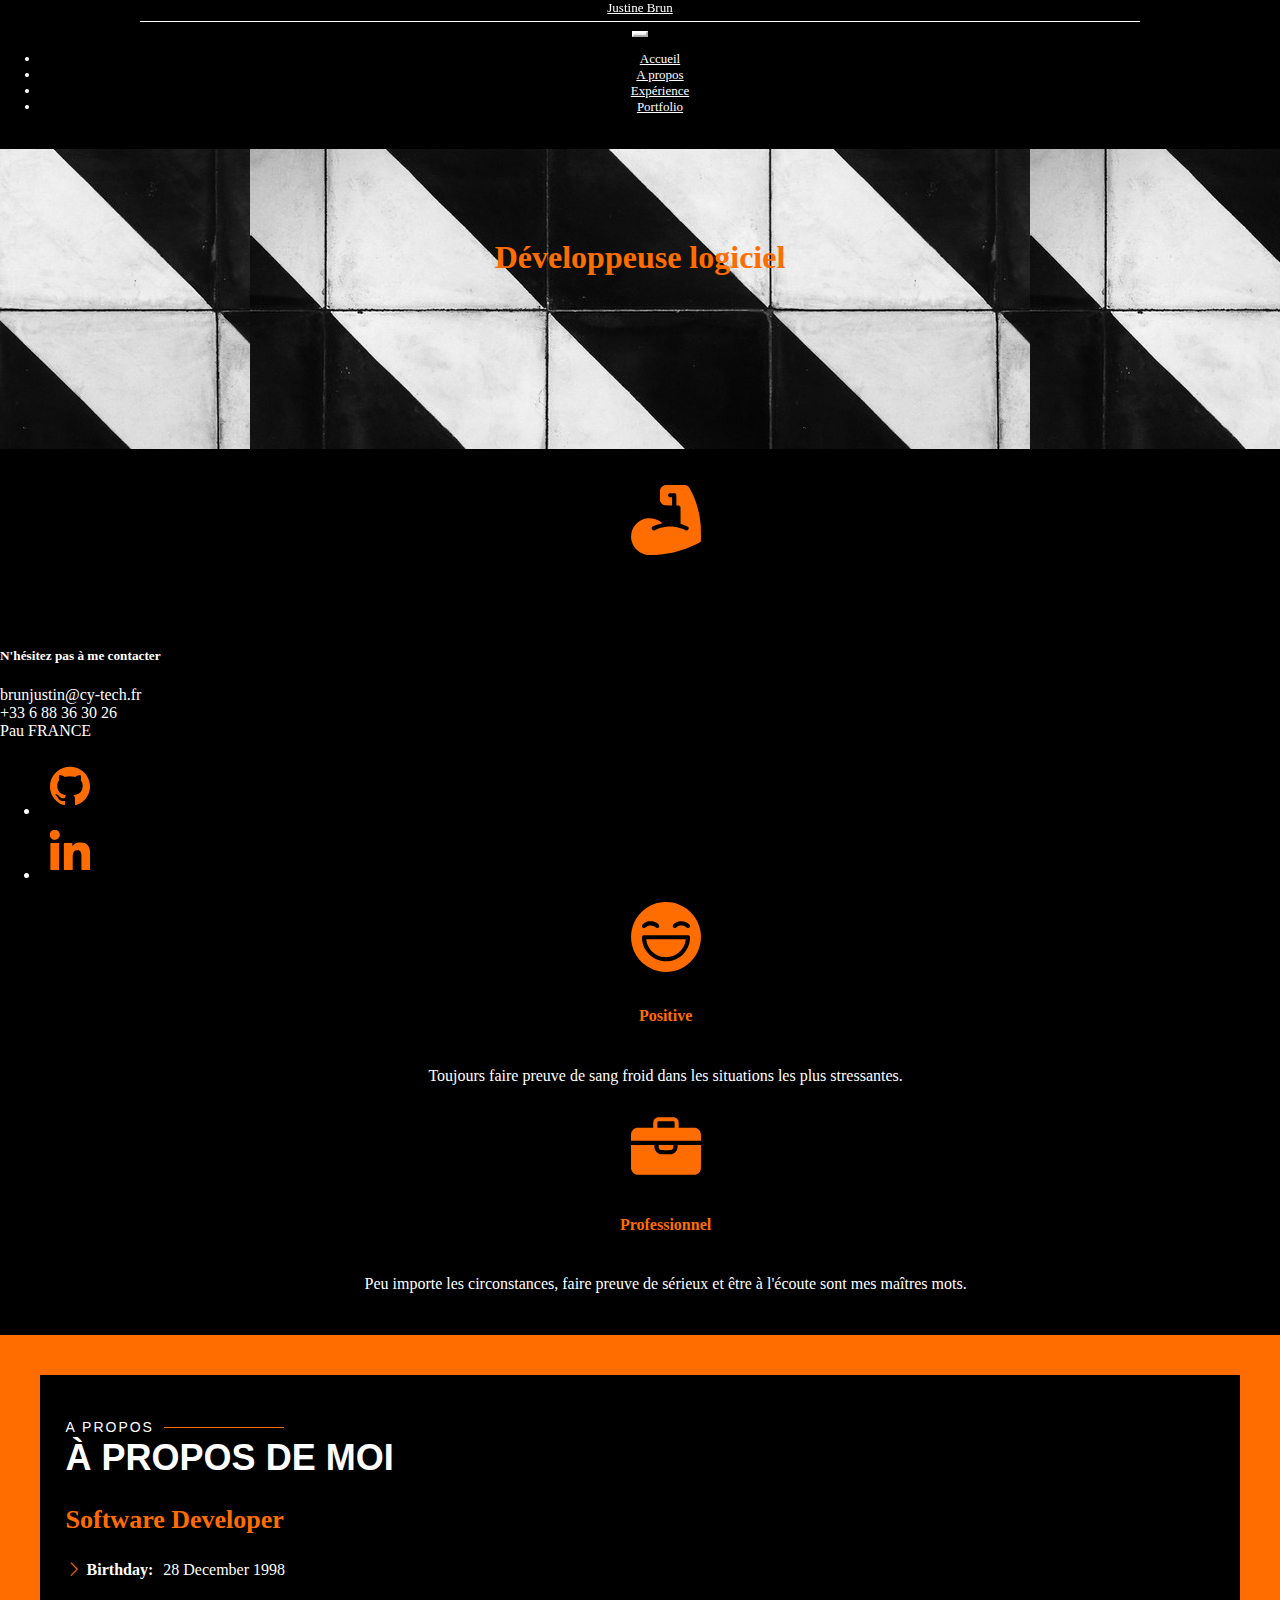
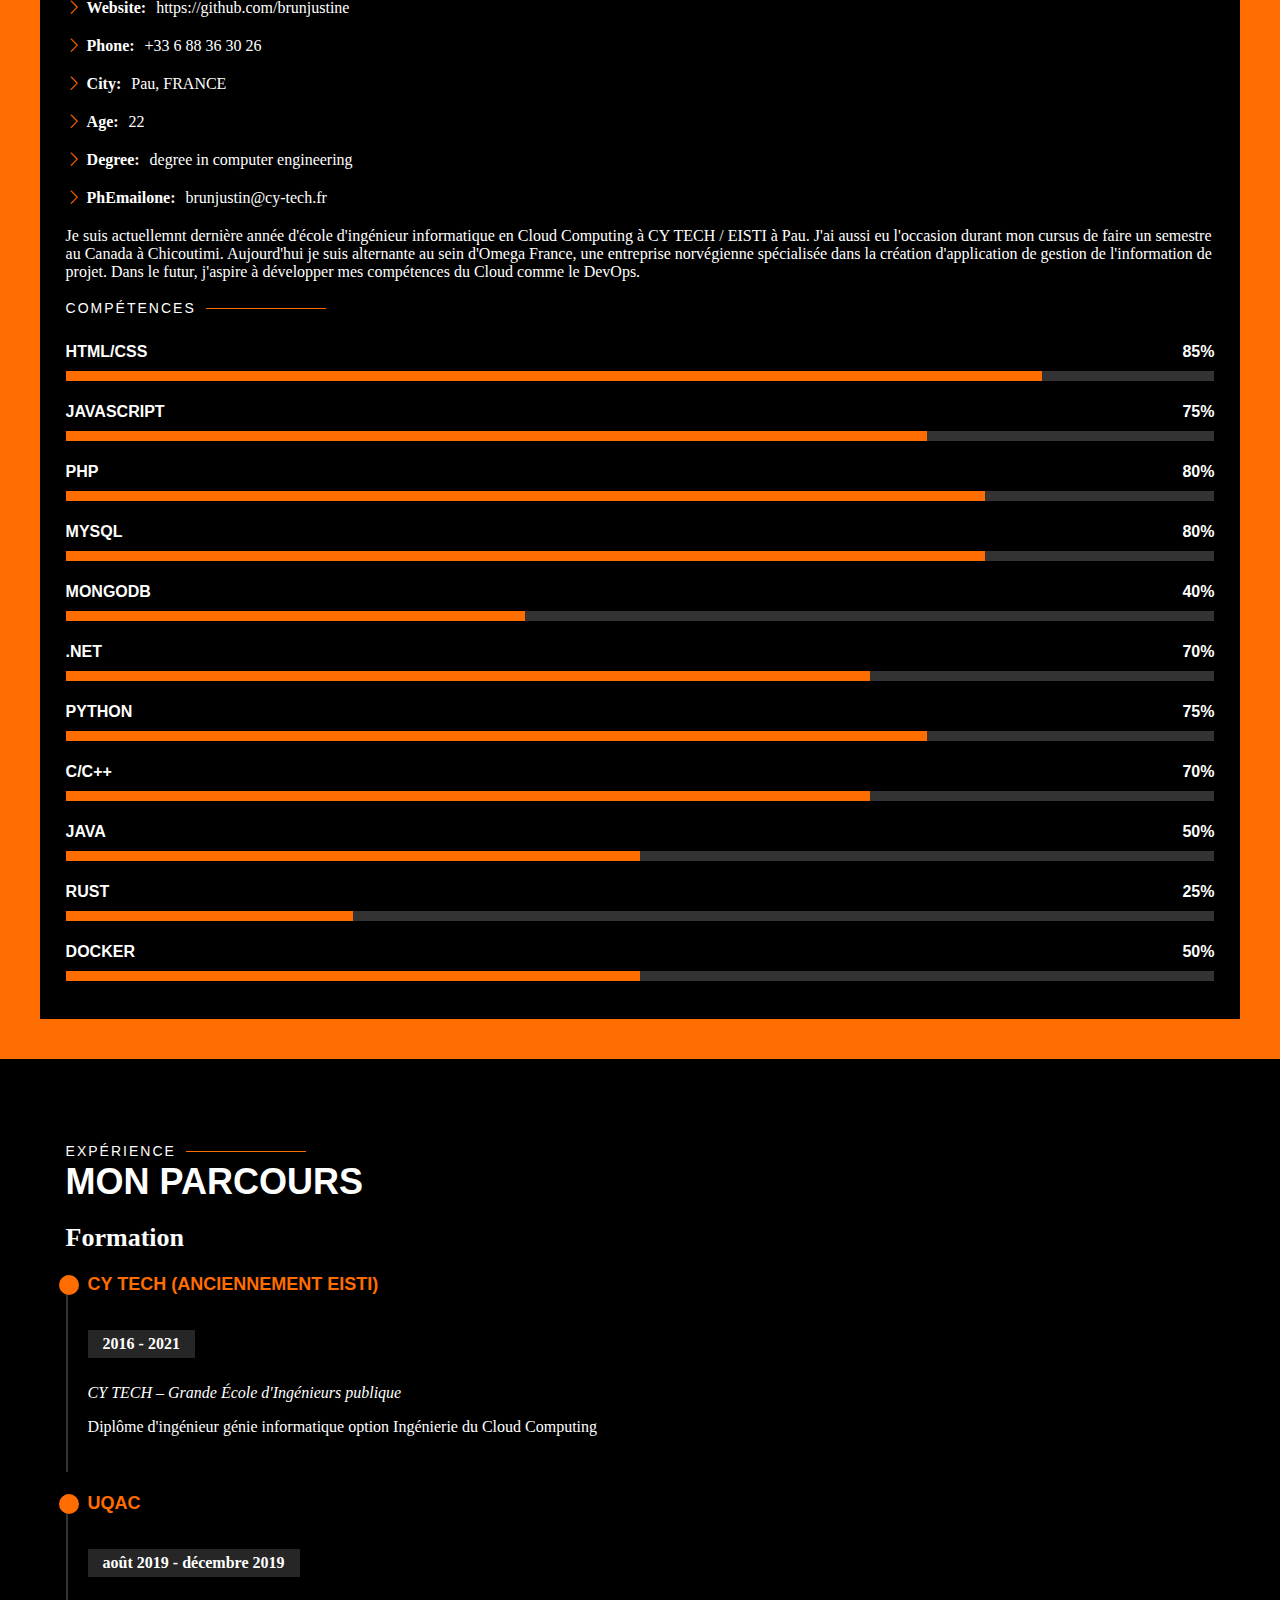
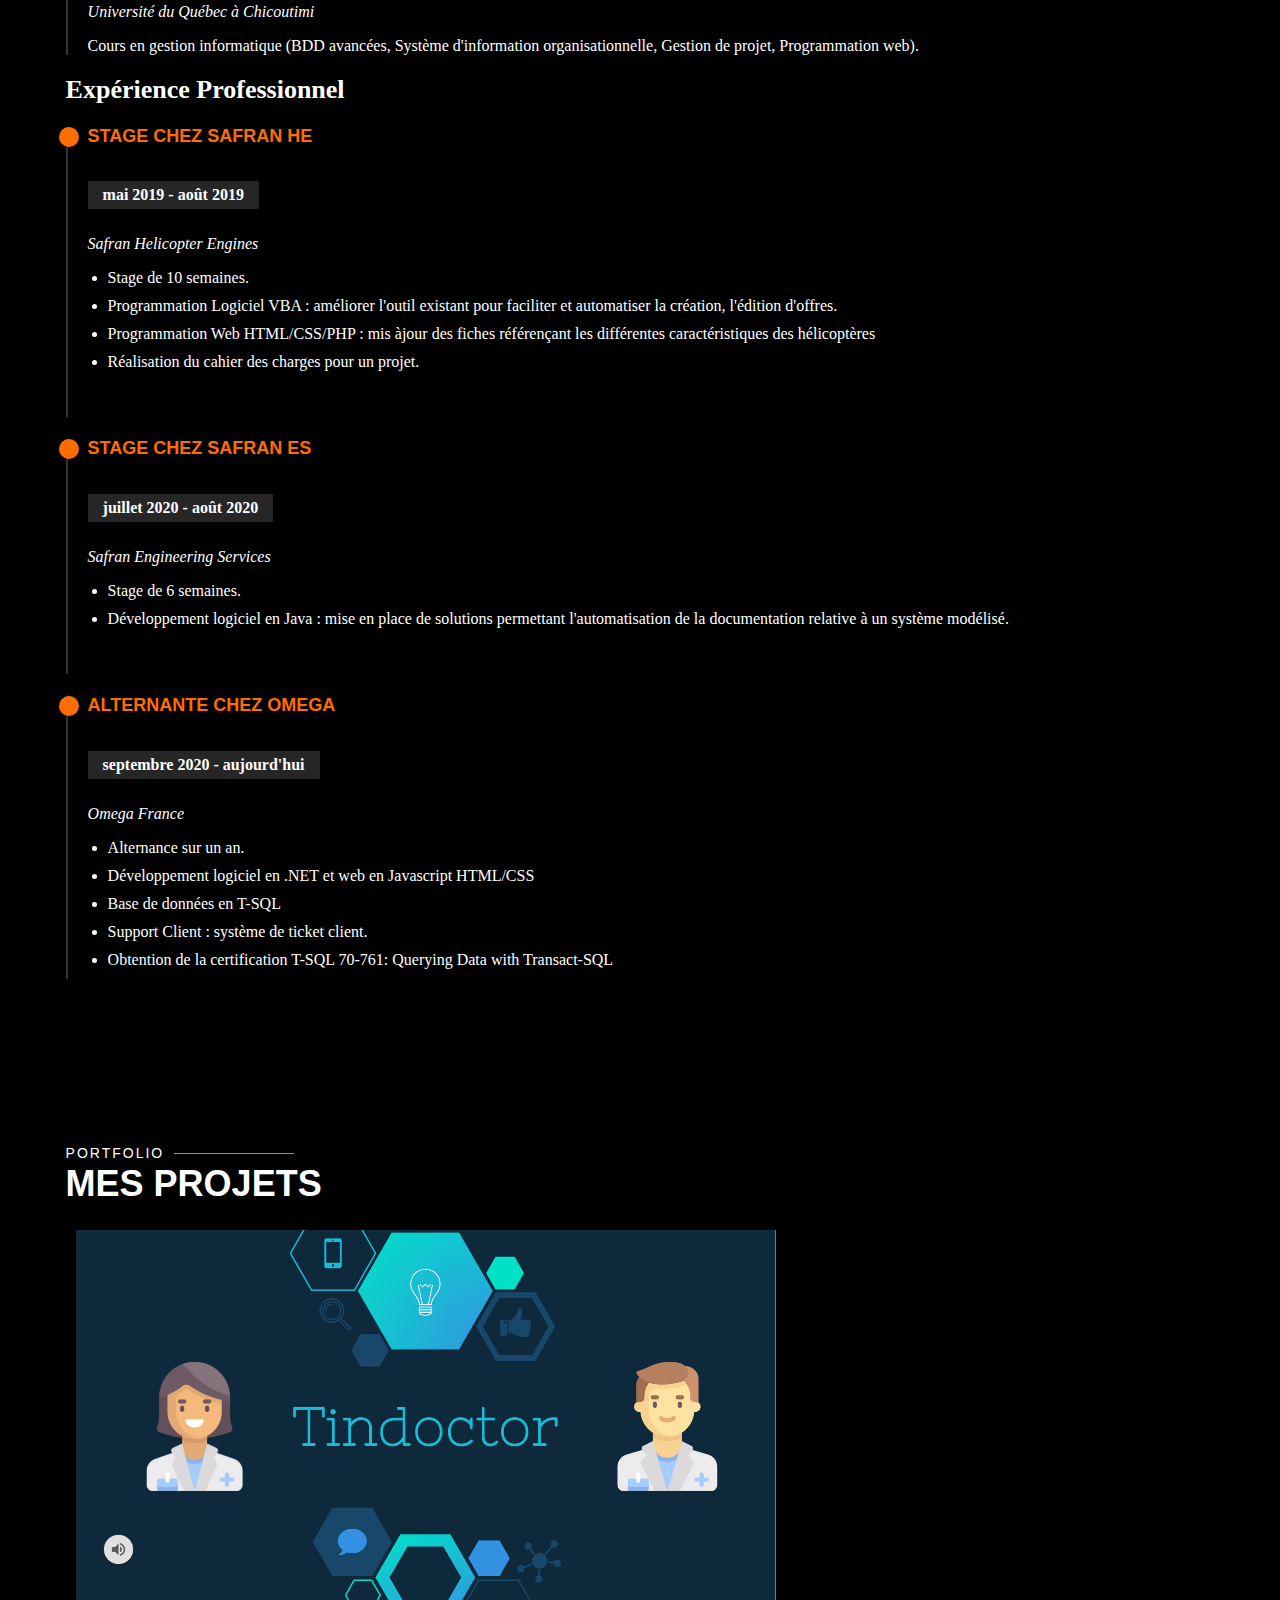
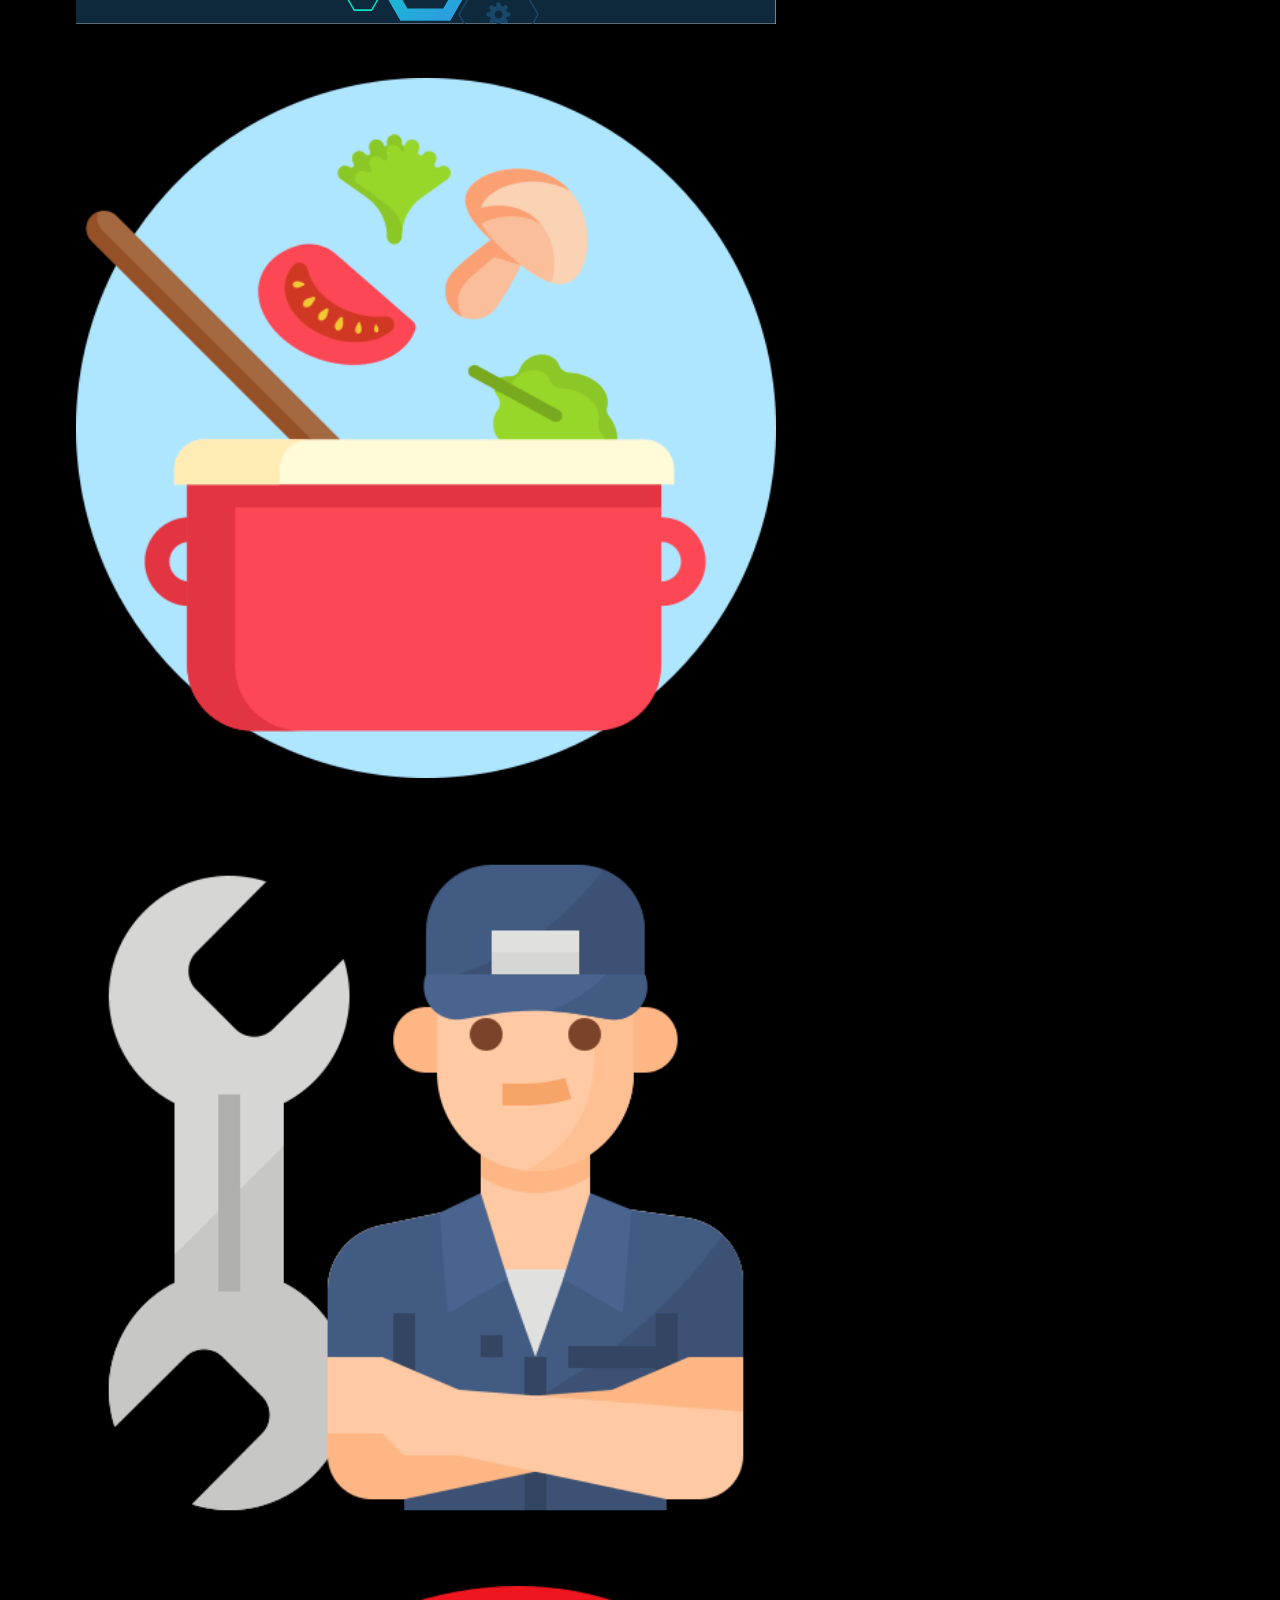
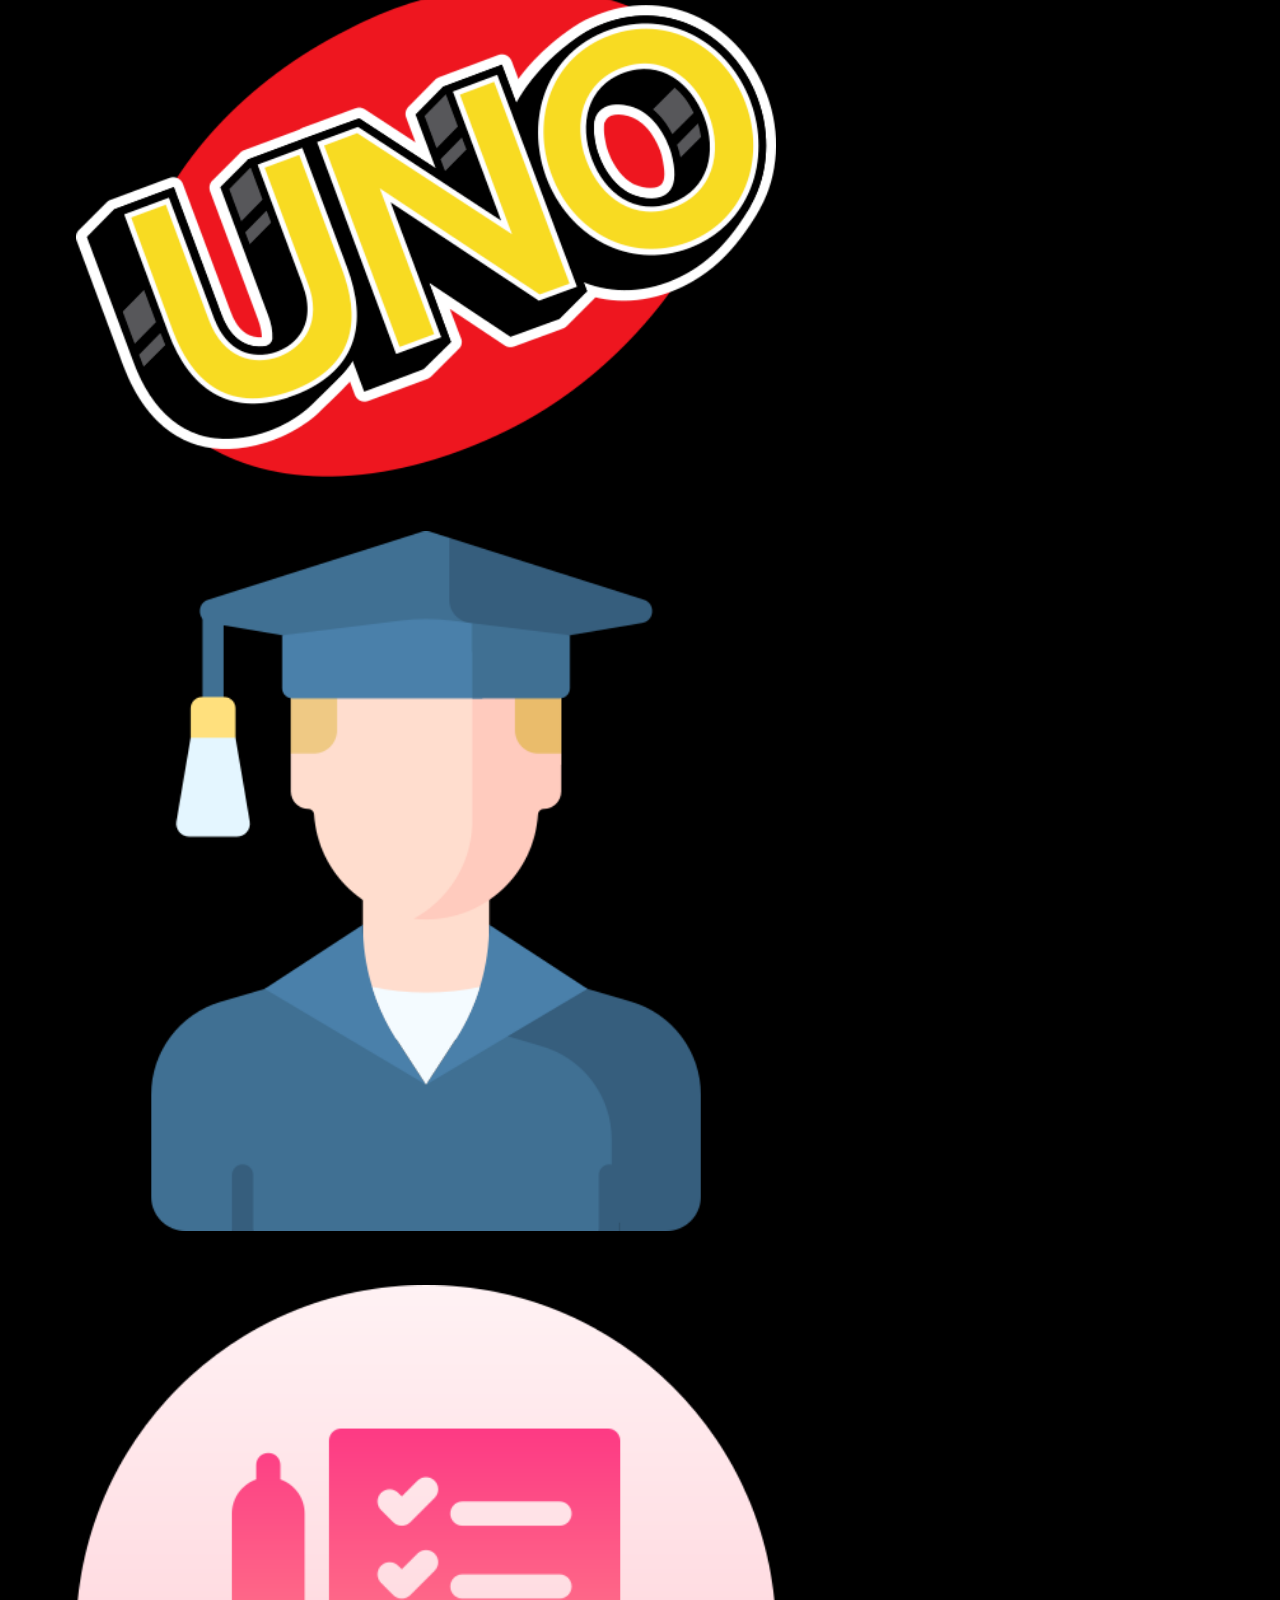
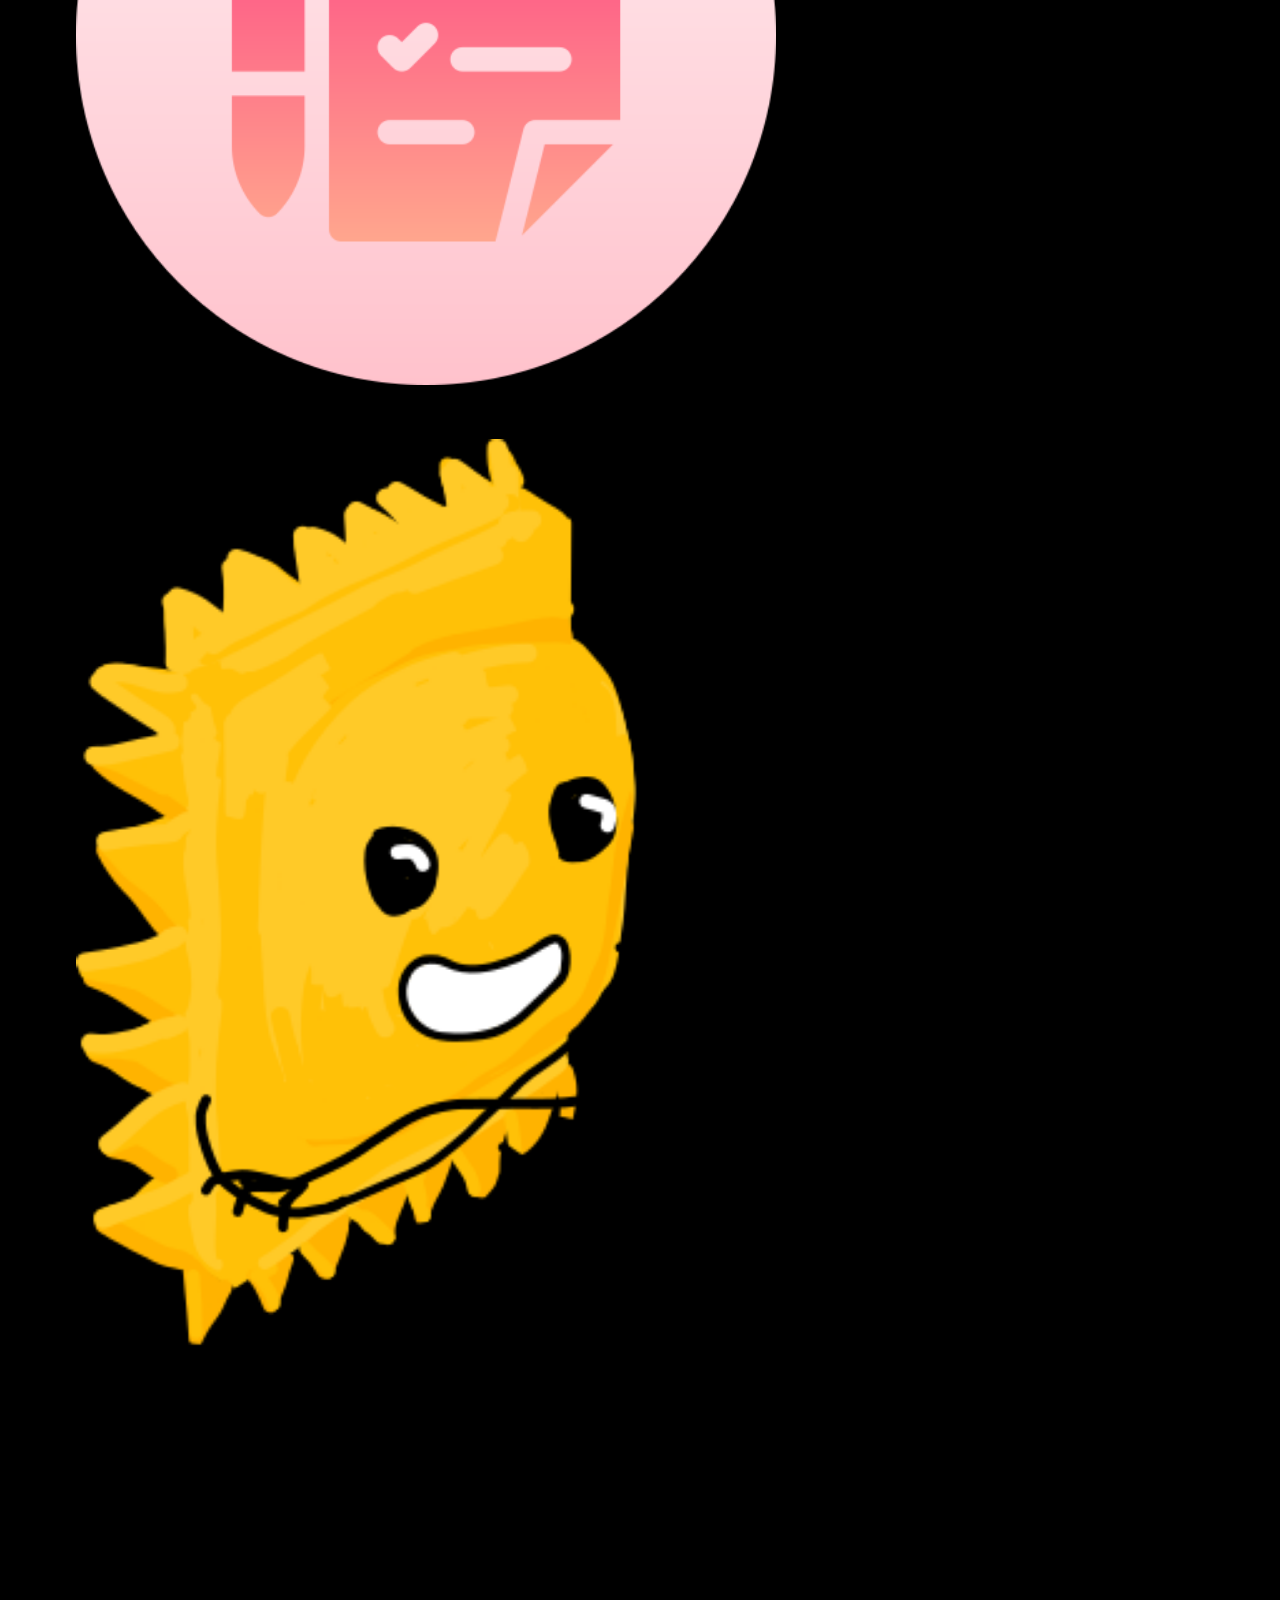
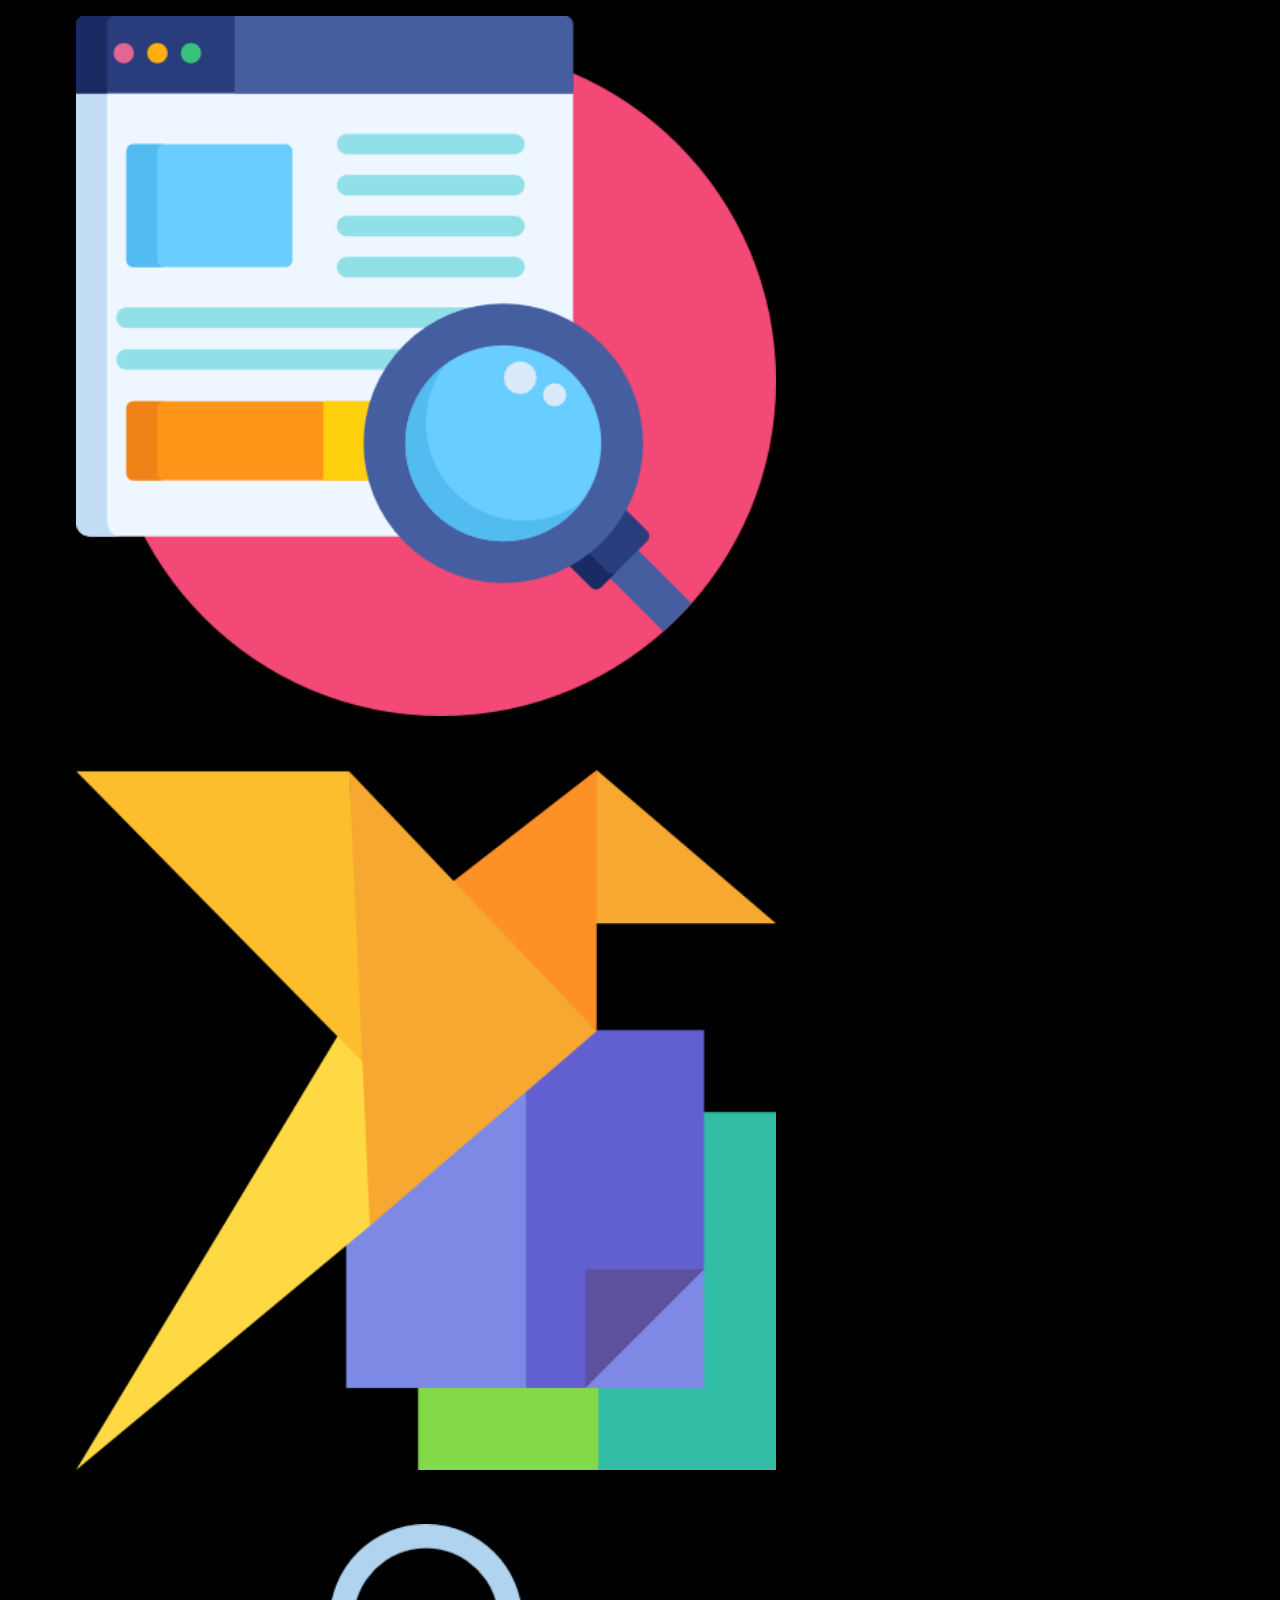
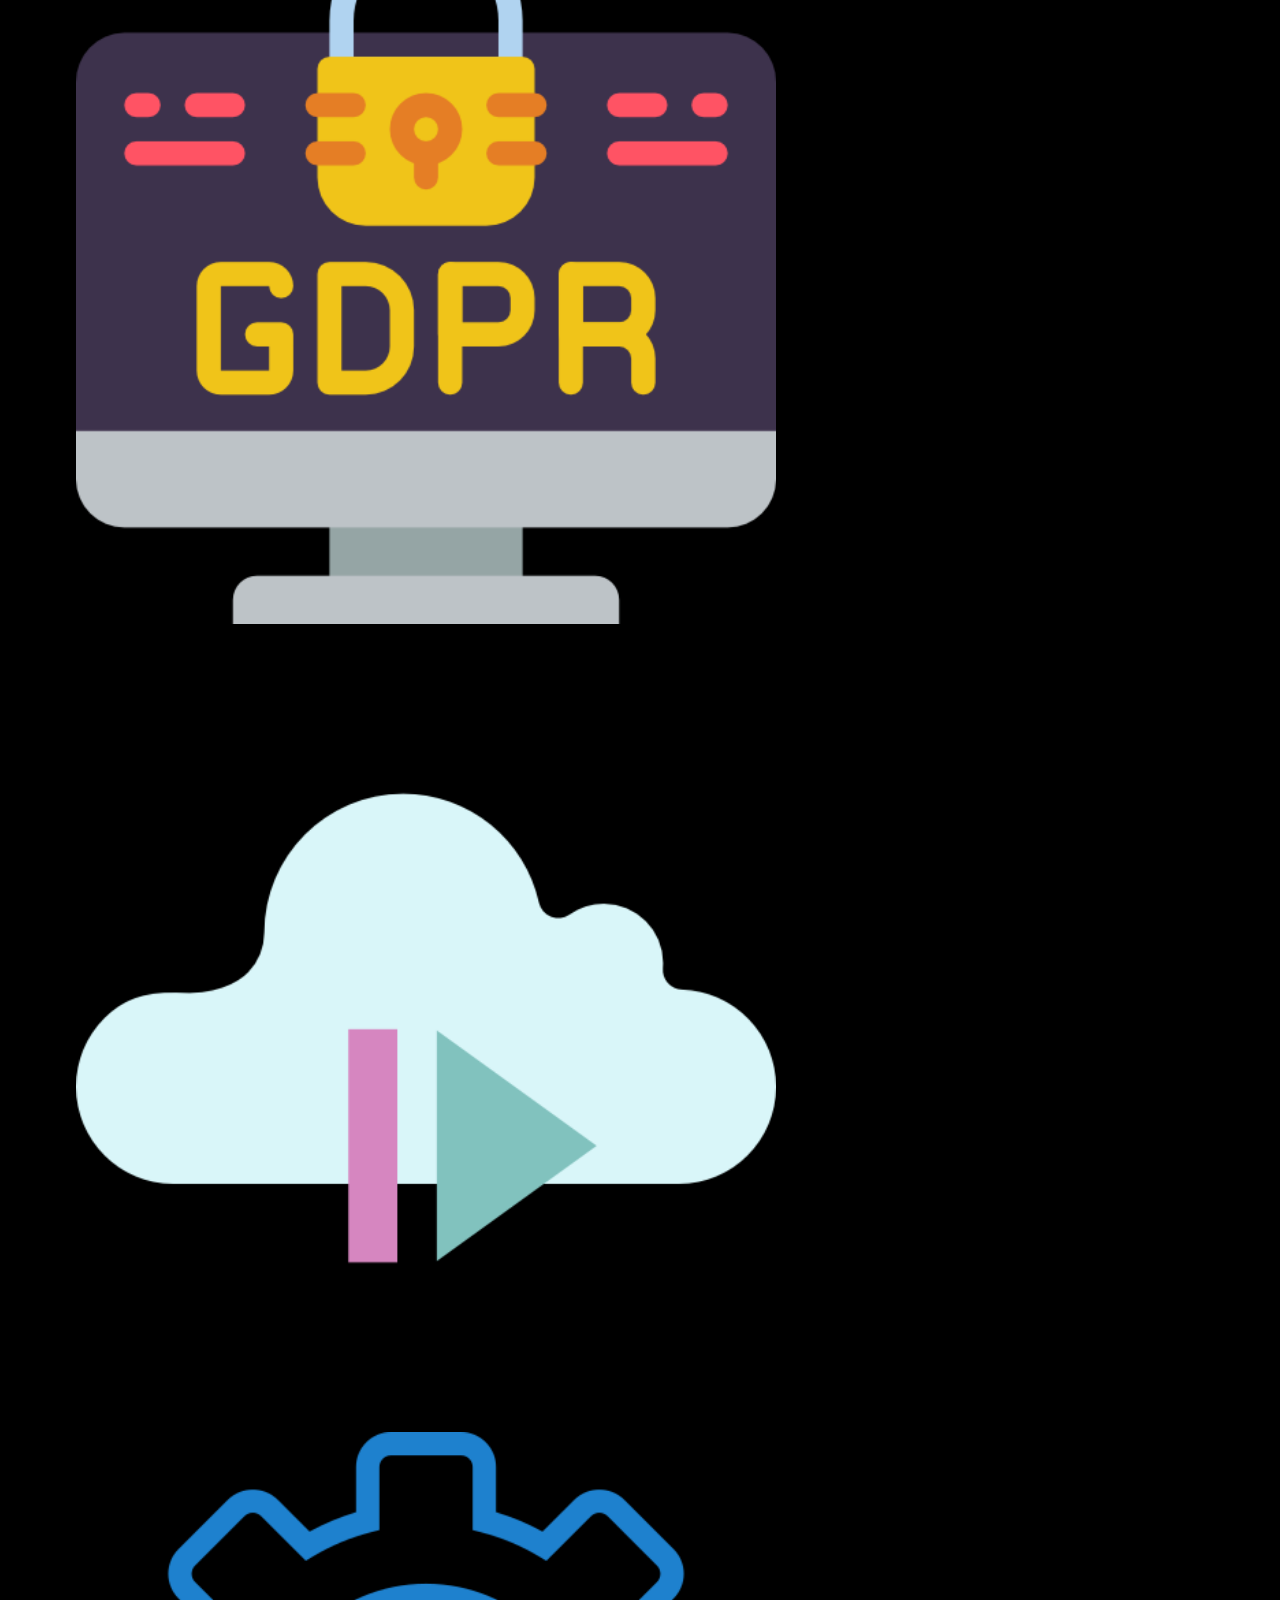
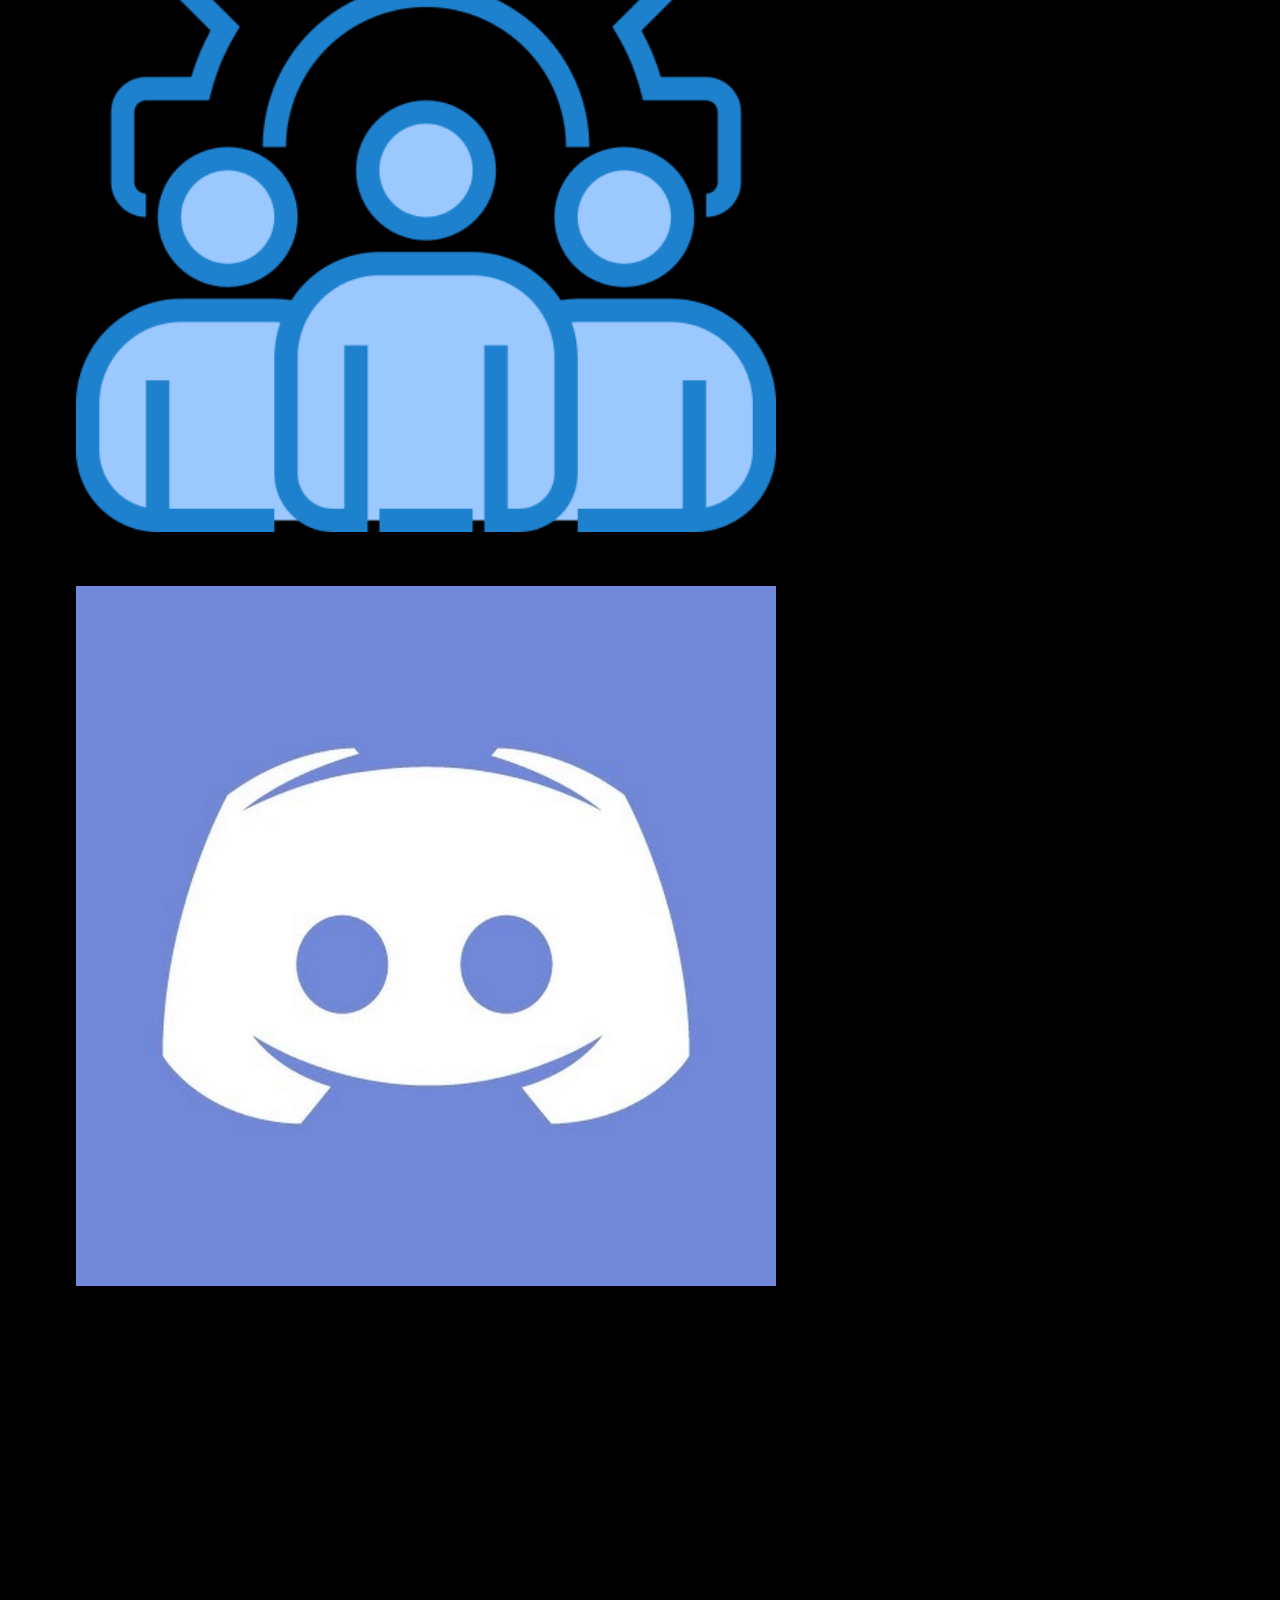
==== commit 61e2a1ea: "Update index.html" ====
--- a/index.html
+++ b/index.html
@@ -147,35 +147,35 @@
           <div class="progress">
             <span class="skill">HTML/CSS <i class="val">85%</i></span>
             <div class="progress-bar-wrap">
-              <div class="progress-bar" role="progressbar" aria-valuenow="85" aria-valuemin="0" aria-valuemax="100"></div>
+              <div class="progress-bar" role="progressbar" aria-valuenow="85" style="width:85%" aria-valuemin="0" aria-valuemax="100"></div>
             </div>
           </div>
 
           <div class="progress">
             <span class="skill">JavaScript <i class="val">75%</i></span>
             <div class="progress-bar-wrap">
-              <div class="progress-bar" role="progressbar" aria-valuenow="75" aria-valuemin="0" aria-valuemax="100"></div>
+              <div class="progress-bar" role="progressbar" aria-valuenow="75" style="width:75%" aria-valuemin="0" aria-valuemax="100"></div>
             </div>
           </div>
 
           <div class="progress">
             <span class="skill">PHP <i class="val">80%</i></span>
             <div class="progress-bar-wrap">
-              <div class="progress-bar" role="progressbar" aria-valuenow="80" aria-valuemin="0" aria-valuemax="100"></div>
+              <div class="progress-bar" role="progressbar" aria-valuenow="80" aria-valuemin="0" style="width:80%" aria-valuemax="100"></div>
             </div>
           </div>
 
           <div class="progress">
             <span class="skill">MySql <i class="val">80%</i></span>
             <div class="progress-bar-wrap">
-              <div class="progress-bar" role="progressbar" aria-valuenow="80" aria-valuemin="0" aria-valuemax="100"></div>
+              <div class="progress-bar" role="progressbar" aria-valuenow="80" aria-valuemin="0" style="width:80%" aria-valuemax="100"></div>
             </div>
           </div>
 
           <div class="progress">
             <span class="skill">MongoDB <i class="val">40%</i></span>
             <div class="progress-bar-wrap">
-              <div class="progress-bar" role="progressbar" aria-valuenow="40" aria-valuemin="0" aria-valuemax="100"></div>
+              <div class="progress-bar" role="progressbar" aria-valuenow="40" aria-valuemin="40" style="width:40%" aria-valuemax="100"></div>
             </div>
           </div>
 
@@ -188,42 +188,42 @@
           <div class="progress">
             <span class="skill">.Net<i class="val">70%</i></span>
             <div class="progress-bar-wrap">
-              <div class="progress-bar" role="progressbar" aria-valuenow="70" aria-valuemin="0" aria-valuemax="100"></div>
+              <div class="progress-bar" role="progressbar" aria-valuenow="70" aria-valuemin="0" style="width:70%" aria-valuemax="100"></div>
             </div>
           </div>
 
           <div class="progress">
             <span class="skill">Python <i class="val">75%</i></span>
             <div class="progress-bar-wrap">
-              <div class="progress-bar" role="progressbar" aria-valuenow="75" aria-valuemin="0" aria-valuemax="100"></div>
+              <div class="progress-bar" role="progressbar" aria-valuenow="75" aria-valuemin="0" style="width:75%" aria-valuemax="100"></div>
             </div>
           </div>
 
           <div class="progress">
             <span class="skill">C/C++ <i class="val">70%</i></span>
             <div class="progress-bar-wrap">
-              <div class="progress-bar" role="progressbar" aria-valuenow="70" aria-valuemin="0" aria-valuemax="100"></div>
+              <div class="progress-bar" role="progressbar" aria-valuenow="70" aria-valuemin="0" style="width:70%" aria-valuemax="100"></div>
             </div>
           </div>
 
           <div class="progress">
             <span class="skill">Java<i class="val">50%</i></span>
             <div class="progress-bar-wrap">
-              <div class="progress-bar" role="progressbar" aria-valuenow="50" aria-valuemin="0" aria-valuemax="100"></div>
+              <div class="progress-bar" role="progressbar" aria-valuenow="50" aria-valuemin="0" style="width:50%" aria-valuemax="100"></div>
             </div>
           </div>
 
           <div class="progress">
             <span class="skill">Rust <i class="val">25%</i></span>
             <div class="progress-bar-wrap">
-              <div class="progress-bar" role="progressbar" aria-valuenow="25" aria-valuemin="0" aria-valuemax="100"></div>
+              <div class="progress-bar" role="progressbar" aria-valuenow="25" aria-valuemin="0" style="width:25%" aria-valuemax="100"></div>
             </div>
           </div>
 
           <div class="progress">
             <span class="skill">Docker<i class="val">50%</i></span>
             <div class="progress-bar-wrap">
-              <div class="progress-bar" role="progressbar" aria-valuenow="50" aria-valuemin="0" aria-valuemax="100"></div>
+              <div class="progress-bar" role="progressbar" aria-valuenow="50" aria-valuemin="0" style="width:50%" aria-valuemax="100"></div>
             </div>
           </div>
 
